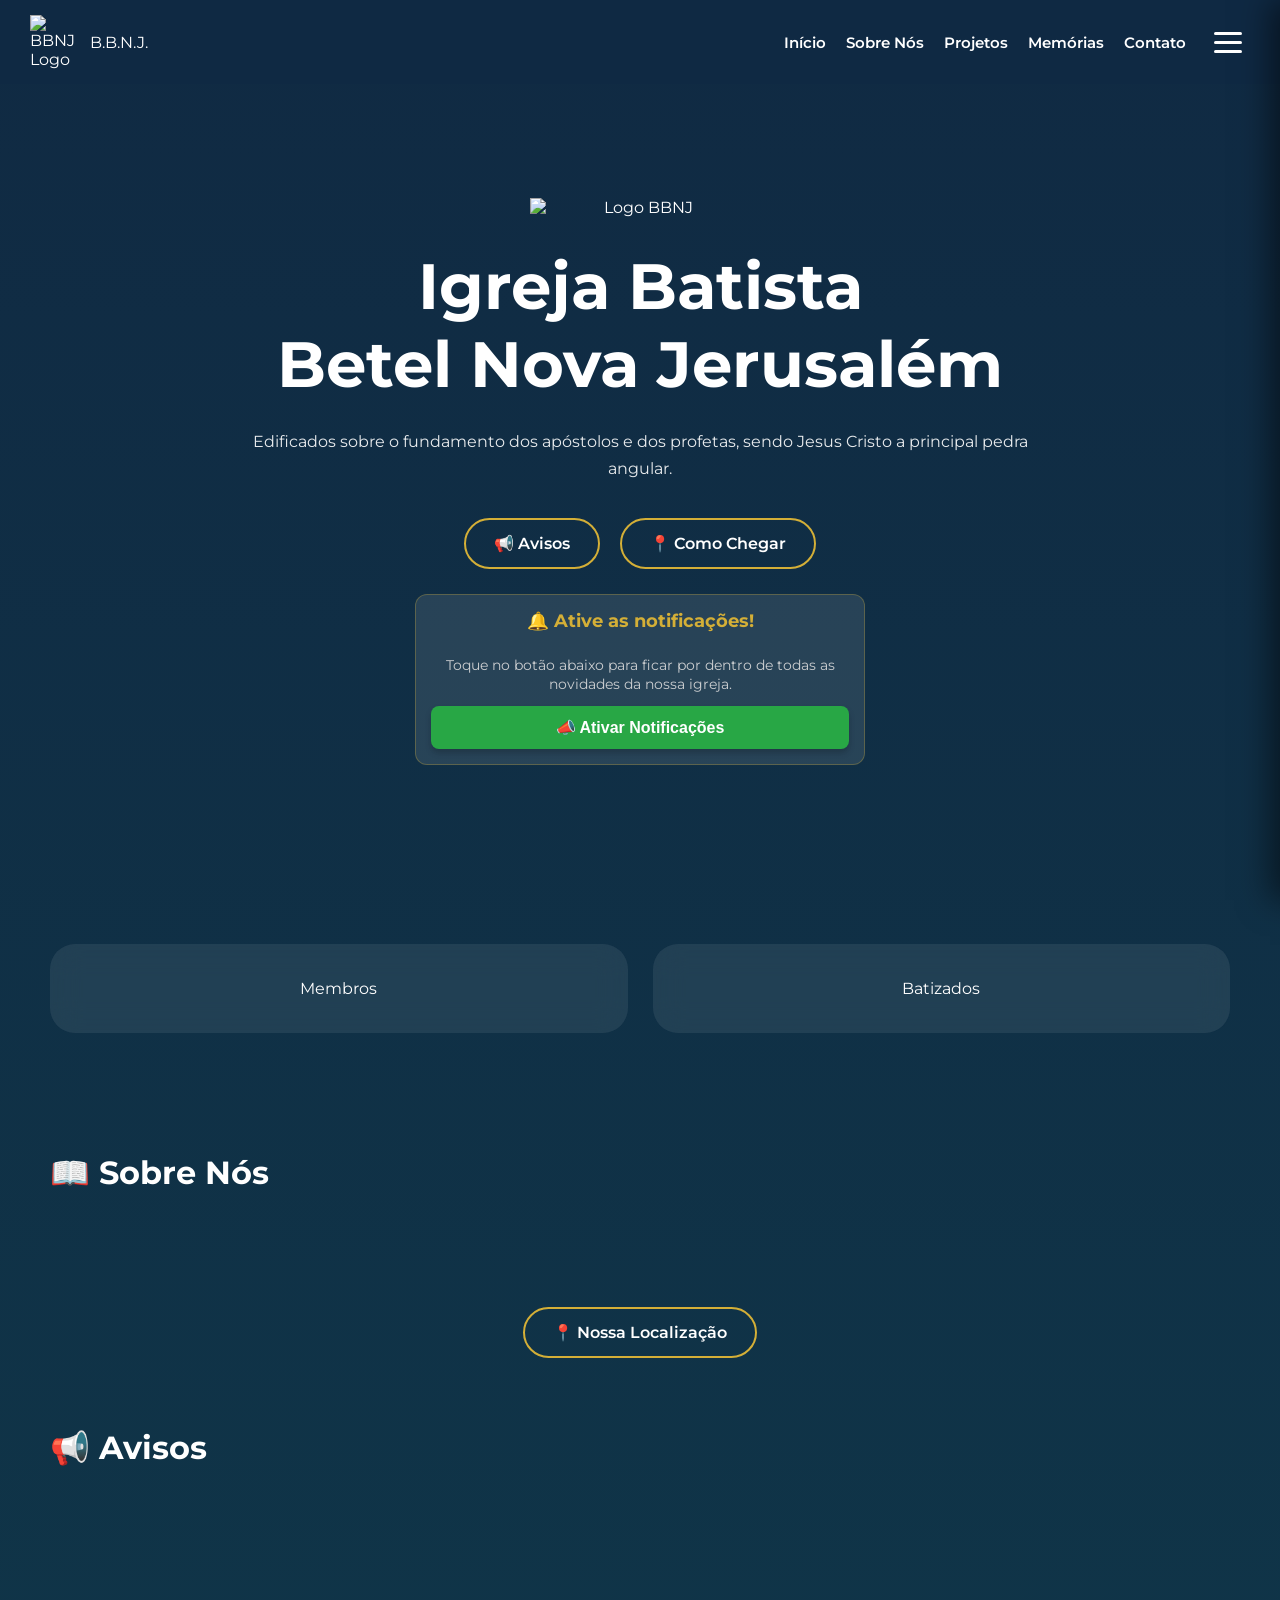
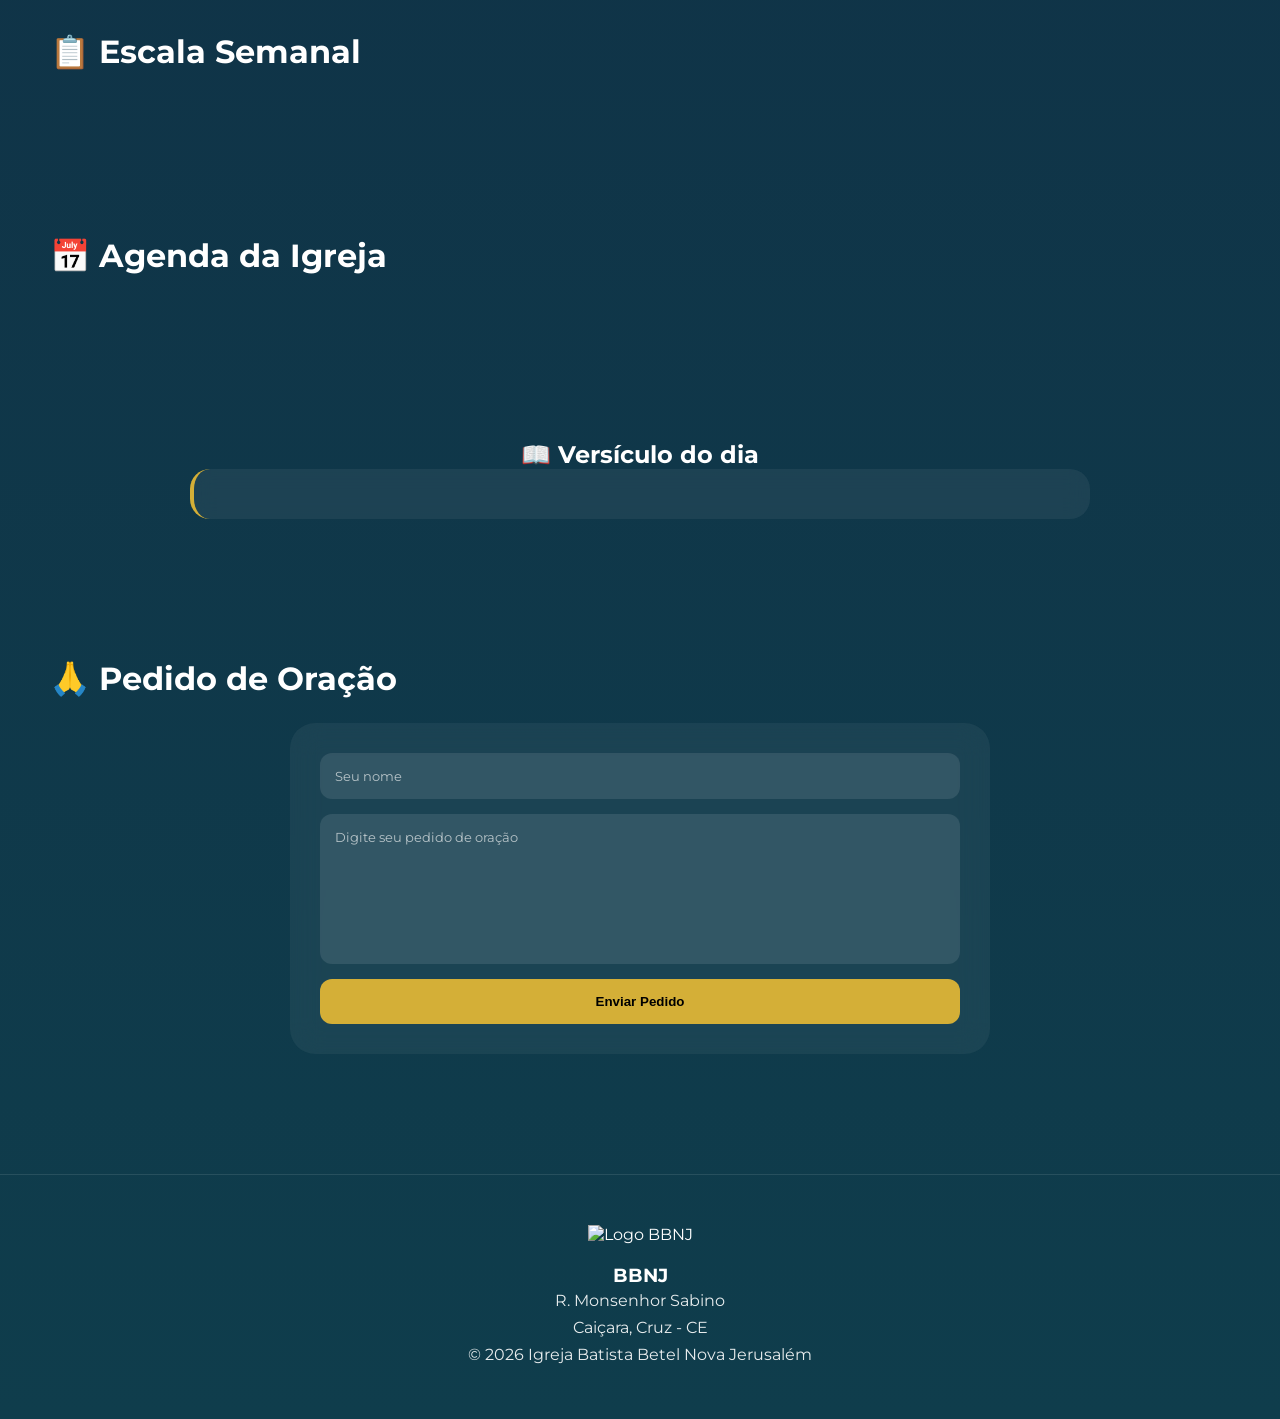
==== index.html @ 4d3bde23 "Update index.html" ====
<!DOCTYPE html>
<html lang="pt-BR">
<head>
    <meta charset="UTF-8">
    <meta name="viewport" content="width=device-width, initial-scale=1.0">

    <title>BBNJ | Igreja Batista Betel Nova Jerusalém</title>

    <link rel="stylesheet" href="style.css">
    <link href="https://fonts.googleapis.com/css2?family=Montserrat:wght@300;400;500;600;700&display=swap" rel="stylesheet">
    <link rel="icon" href="favicon.png">

    <link rel="manifest" href="manifest.json">
    <meta name="theme-color" content="#D4AF37">

    <script type="text/javascript">
        // Inicializa a fila oficial para evitar conflitos de carregamento assíncrono
        window._paq = window._paq || [];
        (function(d, t) {
            var g = d.createElement(t),
            s = d.getElementsByTagName(t)[0];
            g.src = "https://cdn.pushalert.co/unified_ea39b5dc249569fab7af26e56b92b8d2.js";
            s.parentNode.insertBefore(g, s);
        }(document, "script"));
    </script>

    <style>
        /* =======================================================
           ESTRUTURA DO MENU HAMBÚRGUER E SIDEBAR (BARRA LATERAL)
           ======================================================= */
        
        /* Ajuste na Navbar antiga para virar um flexbox limpo */
        header.navbar {
            display: flex;
            align-items: center;
            justify-content: space-between;
            padding: 15px 30px;
            box-sizing: border-box;
        }

        /* Estilo dos 3 links que ficarão fixos do lado de fora */
        .nav-links-fixos {
            display: flex;
            align-items: center;
            gap: 20px;
        }

        .nav-links-fixos a {
            color: #ffffff;
            text-decoration: none;
            font-weight: 600;
            font-size: 0.95rem;
            transition: color 0.2s;
        }

        .nav-links-fixos a:hover {
            color: var(--primary-color, #b59410);
        }

        /* O Botão de 3 Tracinhos (Hambúrguer) */
        .menu-hamburguer {
            background: transparent;
            border: none;
            cursor: pointer;
            display: flex;
            flex-direction: column;
            gap: 6px;
            padding: 8px;
            z-index: 1001;
        }

        .menu-hamburguer span {
            display: block;
            width: 28px;
            height: 3px;
            background-color: #ffffff;
            border-radius: 2px;
            transition: all 0.3s ease;
        }

        /* Animação do botão virando "X" quando aberto */
        .menu-hamburguer.aberto span:nth-child(1) {
            transform: translateY(9px) rotate(45deg);
        }
        .menu-hamburguer.aberto span:nth-child(2) {
            opacity: 0;
        }
        .menu-hamburguer.aberto span:nth-child(3) {
            transform: translateY(-9px) rotate(-45deg);
        }

        /* A Barra Lateral Oculta (Sidebar) */
        .sidebar-menu {
            position: fixed;
            top: 0;
            right: -300px; /* Começa escondida para fora da tela */
            width: 300px;
            height: 100vh;
            background: rgba(15, 23, 42, 0.95);
            backdrop-filter: blur(15px);
            -webkit-backdrop-filter: blur(15px);
            box-shadow: -10px 0 30px rgba(0, 0, 0, 0.5);
            z-index: 1000;
            display: flex;
            flex-direction: column;
            padding: 80px 30px 40px 30px; /* Ajustado o padding superior e inferior */
            box-sizing: border-box;
            transition: right 0.4s cubic-bezier(0.16, 1, 0.3, 1);
            
            /* Permite scroll vertical se os links passarem do tamanho da tela */
            overflow-y: auto; 
            -webkit-overflow-scrolling: touch; /* Deixa o scroll super suave no iPhone/Safari */
        }

        /* Quando ativo, ela desliza para dentro da tela */
        .sidebar-menu.ativo {
            right: 0;
        }

        /* Links de navegação dentro da Barra Lateral */
        .sidebar-links {
            display: flex;
            flex-direction: column;
            gap: 25px;
        }

        .sidebar-links a {
            color: #ffffff;
            text-decoration: none;
            font-size: 1.2rem;
            font-weight: 600;
            padding-bottom: 8px;
            border-bottom: 1px solid rgba(255, 255, 255, 0.05);
            transition: all 0.2s ease;
            text-align: left;
        }

        .sidebar-links a:hover {
            color: var(--primary-color, #d4af37);
            padding-left: 8px;
        }

        /* Fundo escurecido atrás do menu ao abrir */
        .sidebar-overlay {
            position: fixed;
            top: 0;
            left: 0;
            width: 100vw;
            height: 100vh;
            background: rgba(0, 0, 0, 0.5);
            z-index: 999;
            opacity: 0;
            pointer-events: none;
            transition: opacity 0.3s ease;
        }

        .sidebar-overlay.ativo {
            opacity: 1;
            pointer-events: auto;
        }

        /* =======================================================
           BARRA DE NAVEGAÇÃO INFERIOR (ESTILO APP MOBILE)
           ======================================================= */
        .bottom-nav {
            display: none;
        }

        /* Responsivo: Configurações para Celular */
        @media (max-width: 600px) {
            .nav-links-fixos {
                display: none !important;
            }

            /* Ativa e estiliza a barra mobile na base */
            .bottom-nav {
                display: flex;
                position: fixed;
                bottom: 0;
                left: 0;
                right: 0;
                height: 65px;
                background: rgba(15, 23, 42, 0.95);
                backdrop-filter: blur(20px);
                -webkit-backdrop-filter: blur(20px);
                border-top: 1px solid rgba(255, 255, 255, 0.1);
                box-shadow: 0 -4px 20px rgba(0, 0, 0, 0.4);
                z-index: 998;
                justify-content: space-around;
                align-items: center;
                padding: 0 10px;
                box-sizing: border-box;
            }

            .bottom-nav-item {
                display: flex;
                flex-direction: column;
                align-items: center;
                justify-content: center;
                color: #ffffff;
                text-decoration: none;
                font-size: 0.72rem;
                font-weight: 600;
                opacity: 0.7;
                transition: all 0.2s ease;
                background: none;
                border: none;
                cursor: pointer;
                padding: 5px;
                flex: 1;
            }

            .bottom-nav-item svg {
                width: 22px;
                height: 22px;
                margin-bottom: 3px;
                transition: transform 0.2s;
            }

            .bottom-nav-item:hover, .bottom-nav-item:active {
                opacity: 1;
                color: var(--primary-color, #d4af37);
            }

            /* Garante que o final do site não fique escondido sob a barra fixa */
            body {
                padding-bottom: 75px !important;
            }
        }
    </style>
</head>
<body>

<!-- BARRA DE NAVEGAÇÃO INFERIOR (MOBILE APENAS) -->
<div class="bottom-nav">
    <a href="#inicio" class="bottom-nav-item">
        <svg fill="none" stroke="currentColor" stroke-width="2" viewBox="0 0 24 24"><path stroke-linecap="round" stroke-linejoin="round" d="M3 12l2-2m0 0l7-7 7 7M5 10v10a1 1 0 001 1h3m10-11l2 2m-2-2v10a1 1 0 01-1 1h3m-6 0a1 1 0 001-1v-4a1 1 0 011-1h2a1 1 0 011 1v4a1 1 0 001 1m-6 0h6"/></svg>
        <span>Início</span>
    </a>
    <a href="projetos.html" class="bottom-nav-item">
        <svg fill="none" stroke="currentColor" stroke-width="2" viewBox="0 0 24 24"><path stroke-linecap="round" stroke-linejoin="round" d="M19 11H5m14 0a2 2 0 012 2v6a2 2 0 01-2 2H5a2 2 0 01-2-2v-6a2 2 0 012-2m14 0V9a2 2 0 00-2-2M5 11V9a2 2 0 012-2m0 0V5a2 2 0 012-2h6a2 2 0 012 2v2M7 7h10"/></svg>
        <span>Projetos</span>
    </a>
    <a href="memorias.html" class="bottom-nav-item">
        <svg fill="none" stroke="currentColor" stroke-width="2" viewBox="0 0 24 24"><path stroke-linecap="round" stroke-linejoin="round" d="M3 9a2 2 0 012-2h.93a2 2 0 001.664-.89l.812-1.22A2 2 0 0110.07 4h3.86a2 2 0 011.664.89l.812 1.22A2 2 0 0018.07 7H19a2 2 0 012 2v9a2 2 0 01-2 2H5a2 2 0 01-2-2V9z"/><path stroke-linecap="round" stroke-linejoin="round" d="M15 13a3 3 0 11-6 0 3 3 0 016 0z"/></svg>
        <span>Memórias</span>
    </a>
    <button class="bottom-nav-item" onclick="alternarMenu()">
        <svg fill="none" stroke="currentColor" stroke-width="2" viewBox="0 0 24 24"><path stroke-linecap="round" stroke-linejoin="round" d="M4 6h16M4 12h16M4 18h16"/></svg>
        <span>Mais</span>
    </button>
</div>

<header class="navbar">
    <div class="logo-container">
        <img src="logo-dourada.png" alt="BBNJ Logo">
        <span>B.B.N.J.</span>
    </div>
    
    <!-- Lado Direito: Links Fixos Externos + Menu Hambúrguer -->
    <div style="display: flex; align-items: center; gap: 20px;">
        <nav class="nav-links-fixos">
            <a href="#inicio">Início</a>
            <a href="#sobre">Sobre Nós</a>
            <a href="projetos.html">Projetos</a>
            <a href="memorias.html">Memórias</a>
            <a href="#contato">Contato</a>
        </nav>

        <button class="menu-hamburguer" id="btn-menu" aria-label="Abrir Menu">
            <span></span>
            <span></span>
            <span></span>
        </button>
    </div>
</header>

<!-- GAVETA DO MENU LATERAL -->
<div class="sidebar-overlay" id="menu-overlay"></div>
<div class="sidebar-menu" id="sidebar-gaveta">
    <nav class="sidebar-links">
        <a href="#inicio">Início</a>
        <a href="#sobre">Sobre Nós</a>
        <a href="projetos.html">Projetos</a>
        <a href="memorias.html">Memórias</a>
        <a href="#avisos">Avisos</a>
        <a href="#escala">Escala Semanal</a>
        <a href="#agenda">Agenda da Igreja</a>
        <a href="#oracao">Pedidos de Oração</a>
        <a href="#contato">Contato</a>
    </nav>
</div>

<section class="hero" id="inicio">
    <img class="hero-logo" src="logo-dourada.png" alt="Logo BBNJ">
    <h1>Igreja Batista<br>Betel Nova Jerusalém</h1>
    <p>
        Edificados sobre o fundamento dos apóstolos e dos profetas,
        sendo Jesus Cristo a principal pedra angular.
    </p>
    <div class="hero-buttons">
        <a href="#avisos" class="btn-secondary">📢 Avisos</a>
        <button id="installBtn" class="install-app">📱 Instalar App</button>
        <a href="https://maps.app.goo.gl/kNpgJ5amxod4sUjn8" target="_blank" class="btn-secondary">📍 Como Chegar</a>
    </div>

    <div class="card notificacao-box" style="text-align: center; margin-top: 25px; padding: 15px; background: rgba(255, 255, 255, 0.1); border: 1px solid rgba(212, 175, 55, 0.3); border-radius: 12px; width: 100%; max-width: 450px; margin-left: auto; margin-right: auto; box-sizing: border-box;">
        <h4 style="color: #d4af37; margin-top: 0; margin-bottom: 5px; font-size: 1.1em;">🔔 Ative as notificações!</h4>
        <p style="font-size: 0.85em; color: #ddd; margin-bottom: 12px; line-height: 1.4;">
            Toque no botão abaixo para ficar por dentro de todas as novidades da nossa igreja.
        </p>
        <button id="btnAtivarPush" style="background-color: #28a745; color: white; padding: 12px 20px; font-weight: bold; width: 100%; border: none; border-radius: 8px; cursor: pointer; font-size: 1em; box-shadow: 0 4px 6px rgba(0,0,0,0.2);">
            📣 Ativar Notificações
        </button>
    </div>
</section>

<section class="stats">
    <div class="stat-card">
        <h2 id="membros"></h2>
        <p>Membros</p>
    </div>
    <div class="stat-card">
        <h2 id="batizados"></h2>
        <p>Batizados</p>
    </div>
</section>

<section id="sobre" class="section">
    <h2>📖 Sobre Nós</h2>
    <div id="sobre-container"></div>
</section>

<div class="hero-buttons" style="display: flex; justify-content: center; width: 100%; margin: 20px auto 0; padding: 0 20px; box-sizing: border-box;">
    <a href="https://maps.app.goo.gl/kNpgJ5amxod4sUjn8" target="_blank" class="btn-secondary" style="width: auto; max-width: 280px; text-align: center;">📍 Nossa Localização</a>
</div>

<section id="avisos" class="section">
    <h2>📢 Avisos</h2>
    <div id="avisos-container"></div>
</section>

<section id="escala" class="section">
    <h2>📋 Escala Semanal</h2>
    <div id="escala-container"></div>
</section>

<section id="agenda" class="section">
    <h2>📅 Agenda da Igreja</h2>
    <div id="agenda-container"></div>
</section>

<section class="verse">
    <h2>📖 Versículo do dia</h2>
    <p id="versiculo"></p>
</section>

<section id="oracao" class="section">
    <h2>🙏 Pedido de Oração</h2>
    <form id="oracaoForm">
        <input type="text" id="nome" placeholder="Seu nome" required>
        <textarea id="pedido" placeholder="Digite seu pedido de oração" required></textarea>
        <button type="submit">Enviar Pedido</button>
    </form>
</section>

<footer id="contato">
    <img src="logo-dourada.png" alt="Logo BBNJ">
    <h3>BBNJ</h3>
    <p>
        R. Monsenhor Sabino<br>
        Caiçara, Cruz - CE
    </p>
    <p>
        © 2026 Igreja Batista Betel Nova Jerusalém
    </p>
</footer>

<script src="script.js?v=2.4"></script>

<!-- MECANISMO DE ACIONAMENTO DO MENU LATERAL -->
<script>
    const btnMenu = document.getElementById('btn-menu');
    const sidebar = document.getElementById('sidebar-gaveta');
    const overlay = document.getElementById('menu-overlay');
    const linksSidebar = document.querySelectorAll('.sidebar-links a');

    function alternarMenu() {
        btnMenu.classList.toggle('aberto');
        sidebar.classList.toggle('ativo');
        overlay.classList.toggle('ativo');
    }

    btnMenu.addEventListener('click', alternarMenu);
    overlay.addEventListener('click', alternarMenu);

    // Fecha a barra lateral automaticamente se clicar em alguma âncora da página interna
    linksSidebar.forEach(link => {
        link.addEventListener('click', () => {
            btnMenu.classList.remove('aberto');
            sidebar.classList.remove('ativo');
            overlay.classList.remove('ativo');
        });
    });
</script>

</body>
</html>
---- style.css ----
:root{

--gold:#D4AF37;
--blue1:#102A43;
--blue2:#0F3D4C;
--white:#F8FAFC;

}

*{
margin:0;
padding:0;
box-sizing:border-box;
}

html{
scroll-behavior:smooth;
}

body{

font-family:'Montserrat',sans-serif;

background:
linear-gradient(
180deg,
var(--blue1),
var(--blue2)
);

color:white;

}

/* =========================
   NAVBAR
========================= */

.navbar{

display:flex;
justify-content:space-between;
align-items:center;

padding:20px 40px;

backdrop-filter:blur(20px);

position:sticky;
top:0;

background:
rgba(16,42,67,.85);

z-index:1000;

animation: fadeIn 0.6s ease;
}

.logo-container{

display:flex;
align-items:center;
gap:15px;

}

.logo-container img{
width:45px;
}

nav{
display:flex;
gap:25px;
}

nav a{

text-decoration:none;
color:white;
font-weight:500;

transition: 0.2s ease;

}

nav a:hover{
color: var(--gold);
}

/* =========================
   HERO
========================= */

.hero{

min-height:90vh;

display:flex;
flex-direction:column;
justify-content:center;
align-items:center;

text-align:center;

padding:40px;

animation: fadeUp 0.8s ease;
}

.hero-logo{

width:220px;
margin-bottom:30px;

animation: fadeIn 1s ease;
}

.hero h1{

font-size:4rem;
max-width:900px;

}

.hero p{

margin-top:25px;
max-width:800px;

opacity:.9;

line-height:1.7;

}

.hero-buttons{

display:flex;
gap:20px;

margin-top:35px;

}

.btn-primary,
.btn-secondary{

padding:14px 28px;

border-radius:50px;

text-decoration:none;

font-weight:600;

transition: 0.25s ease;

}

.btn-primary{

background:var(--gold);
color:black;

}

.btn-secondary{

border:2px solid var(--gold);
color:white;

}

.btn-primary:hover,
.btn-secondary:hover{
transform: scale(1.05);
}

/* =========================
   STATS
========================= */

.stats{

display:grid;

grid-template-columns:
repeat(auto-fit,minmax(220px,1fr));

gap:25px;

padding:50px;

}

.stat-card{

background:
rgba(255,255,255,.08);

backdrop-filter:blur(15px);

padding:35px;

border-radius:25px;

text-align:center;

opacity:0;
animation: fadeUp 0.7s ease forwards;

transition: transform 0.25s ease, box-shadow 0.25s ease;

}

.stat-card:hover{
transform: translateY(-5px);
box-shadow: 0 10px 25px rgba(0,0,0,0.25);
}

.stat-card h2{

font-size:3rem;
color:var(--gold);

}

/* =========================
   SECTIONS
========================= */

.section{

padding:70px 50px;

}

.section h2{

margin-bottom:25px;

font-size:2rem;

}

/* =========================
   CARDS (AGENDA / AVISOS)
========================= */

.card{

background:
rgba(255,255,255,.08);

padding:25px;

border-radius:20px;

margin-bottom:15px;

opacity:0;
animation: fadeUp 0.6s ease forwards;

transition: transform 0.25s ease, box-shadow 0.25s ease;

}

.card:hover{
transform: translateY(-5px);
box-shadow: 0 10px 25px rgba(0,0,0,0.25);
}

/* =========================
   SOBRE NÓS (CORRIGIDO PARA QUEBRA DE LINHAS)
========================= */

#sobre-container {

white-space: pre-wrap;

line-height: 1.8;

font-size: 1.1rem;

}

/* =========================
   VERSO
========================= */

.verse{

padding:70px 50px;

text-align:center;

}

.verse p{

margin-top:20px;

font-size:1.2rem;

max-width:900px;

margin-inline:auto;

}

/* =========================
   FORM
========================= */

form{

max-width:700px;

margin:auto;

display:flex;
flex-direction:column;
gap:15px;

}

input,
textarea{

padding:15px;

border:none;

border-radius:12px;

font-family:inherit;

}

textarea{

height:150px;

resize:none;

}

button{

padding:15px;

border:none;

border-radius:12px;

background:var(--gold);

font-weight:700;

cursor:pointer;

transition: 0.25s ease;

}

button:hover{
transform: scale(1.05);
filter: brightness(1.1);
}

/* =========================
   FOOTER
========================= */

footer{

text-align:center;

padding:50px;

margin-top:50px;

border-top:
1px solid rgba(255,255,255,.1);

animation: fadeIn 0.8s ease;
}

footer img{

width:90px;

margin-bottom:20px;

}

/* =========================
   ANIMAÇÕES
========================= */

@keyframes fadeUp {
  from {
    opacity: 0;
    transform: translateY(20px);
  }
  to {
    opacity: 1;
    transform: translateY(0);
  }
}

@keyframes fadeIn {
  from {
    opacity: 0;
  }
  to {
    opacity: 1;
  }
}

/* =========================
   BOTÃO INSTALAR APP
========================= */

.install-app{

background:var(--gold);
color:black;

border:none;

padding:14px 28px;

border-radius:50px;

font-weight:700;

font-family:inherit;

cursor:pointer;

transition:.25s ease;

display:none;

}

.install-app:hover{

transform:translateY(-3px);

box-shadow:
0 10px 25px rgba(212,175,55,.35);

}

/* =========================
   VERSÍCULO DA SEMANA (CORRIGIDO PARA QUEBRA DE LINHAS)
========================= */

#versiculo{

max-width:900px;

margin:auto;

line-height:1.8;

font-size:1.15rem;

background:
rgba(255,255,255,.06);

padding:25px;

border-radius:20px;

backdrop-filter:blur(10px);

border-left:
4px solid var(--gold);

transition:.6s ease;

white-space: pre-wrap;

}

/* =========================
   FORM ORAÇÃO
========================= */

#oracaoForm{

background:
rgba(255,255,255,.05);

padding:30px;

border-radius:25px;

backdrop-filter:blur(15px);

}

#oracaoForm input,
#oracaoForm textarea{

background:
rgba(255,255,255,.1);

color:white;

outline:none;

transition:.25s ease;

}

#oracaoForm input::placeholder,
#oracaoForm textarea::placeholder{

color:
rgba(255,255,255,.65);

}

#oracaoForm input:focus,
#oracaoForm textarea:focus{

box-shadow:
0 0 0 2px var(--gold);

background:
rgba(255,255,255,.14);

}

/* =========================
   SCROLLBAR
========================= */

::-webkit-scrollbar{
width:10px;
}

::-webkit-scrollbar-track{

background:
rgba(255,255,255,.05);

}

::-webkit-scrollbar-thumb{

background:var(--gold);

border-radius:50px;

}

/* =========================
   ANIMAÇÃO SUAVE NAS SEÇÕES
========================= */

.section,
.verse,
.stats{

animation:
fadeIn .8s ease;

}

/* =========================
   LOGO INTERATIVA
========================= */

.hero-logo{

transition:.3s ease;

}

.hero-logo:hover{

transform:scale(1.05);

}

/* =========================
   FOOTER
========================= */

footer p{

opacity:.9;

line-height:1.7;

}

/* =========================
   RESPONSIVO
========================= */

@media(max-width:768px){

.hero h1{
font-size:2.2rem;
}

.hero-logo{
width:160px;
}

.navbar{

flex-direction:column;
gap:15px;

}

nav{
flex-wrap:wrap;
justify-content:center;
}

.hero-buttons{

flex-direction:column;

}

}

/* =========================
   ESCALA SEMANAL
========================= */

.escala-grid{

display:grid;

grid-template-columns:
repeat(auto-fit,minmax(280px,1fr));

gap:20px;

margin-top:25px;

}

.escala-dia{

background:
rgba(255,255,255,.08);

padding:25px;

border-radius:20px;

backdrop-filter:blur(15px);

transition:.25s ease;

border-left:
4px solid var(--gold);

}

.escala-dia:hover{

transform:translateY(-5px);

box-shadow:
0 10px 25px rgba(0,0,0,.25);

}

.escala-dia h3{

color:var(--gold);

margin-bottom:15px;

font-size:1.3rem;

}

.escala-item{

padding:10px 0;

border-bottom:
1px solid rgba(255,255,255,.08);

}

.escala-item:last-child{

border-bottom:none;

}

.escala-funcao{

font-weight:700;

display:block;

margin-bottom:3px;

}

.escala-responsavel{

opacity:.9;

font-size:.95rem;

}
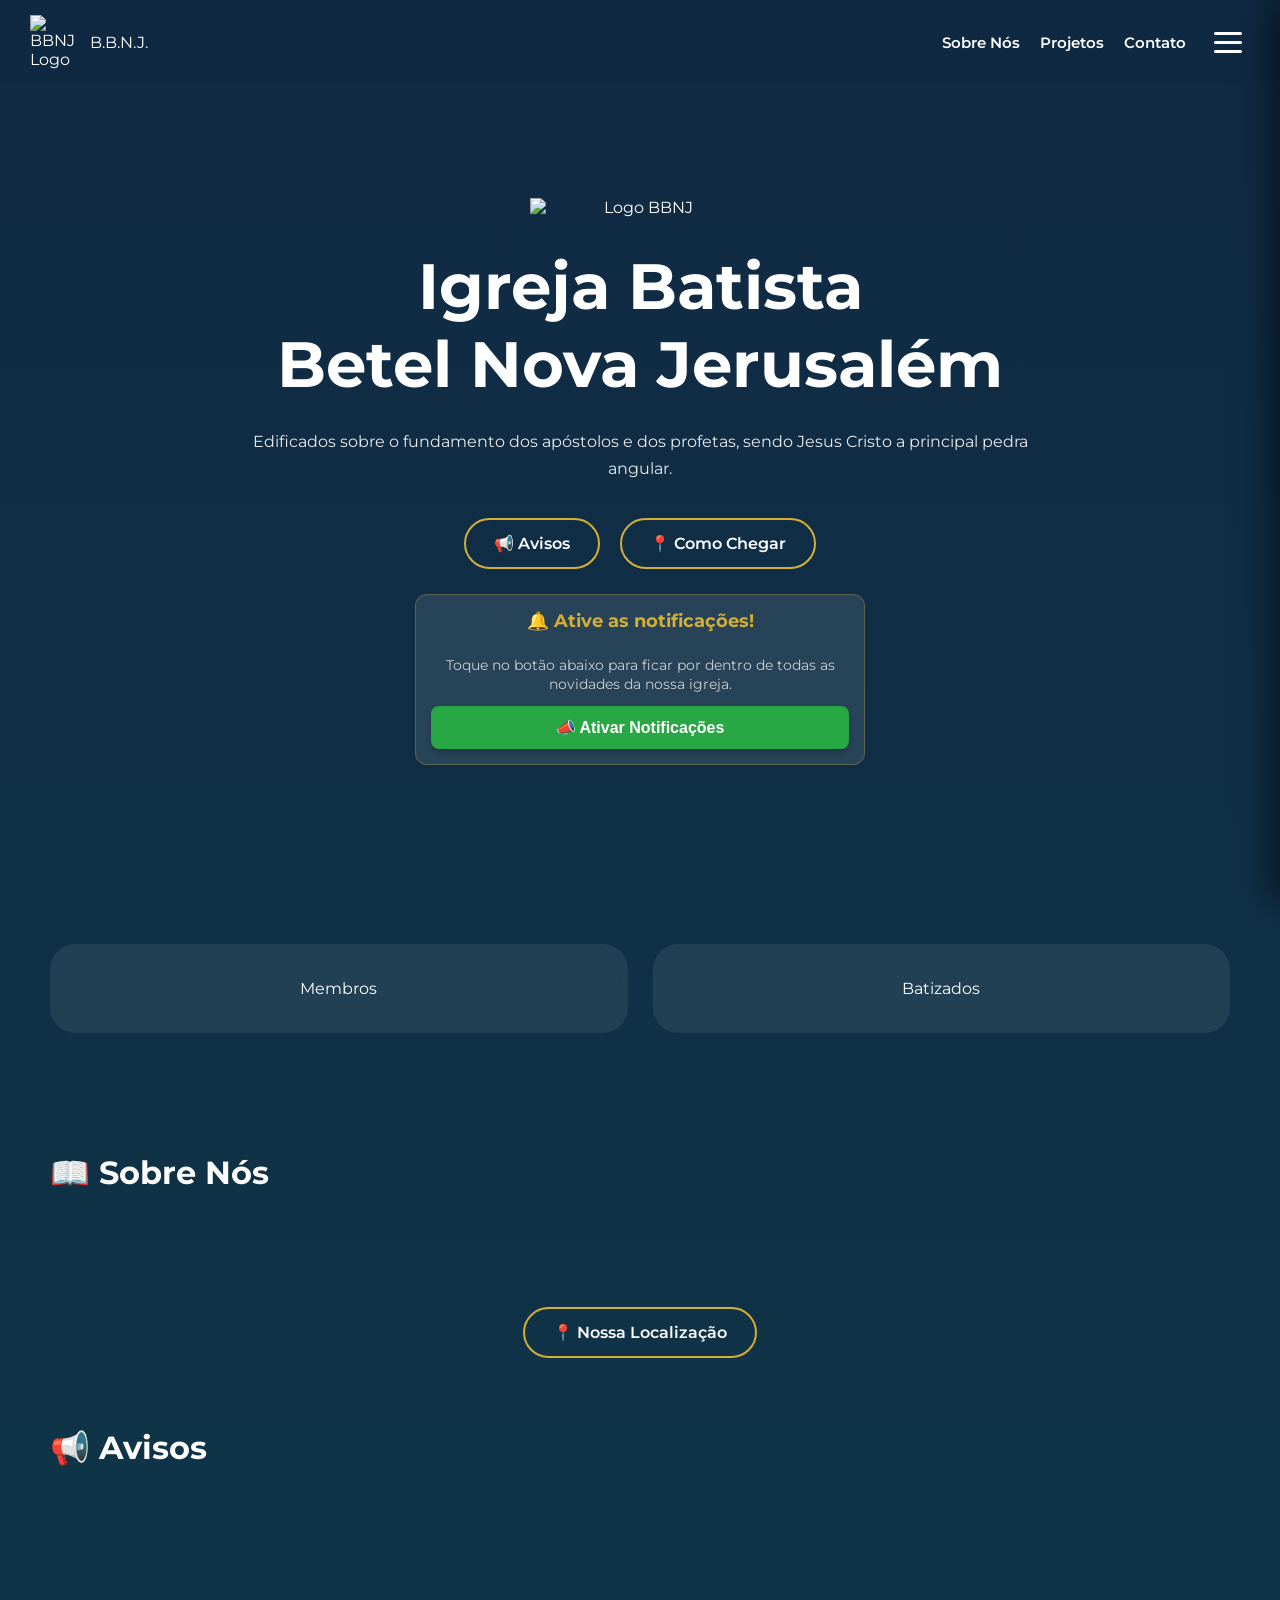
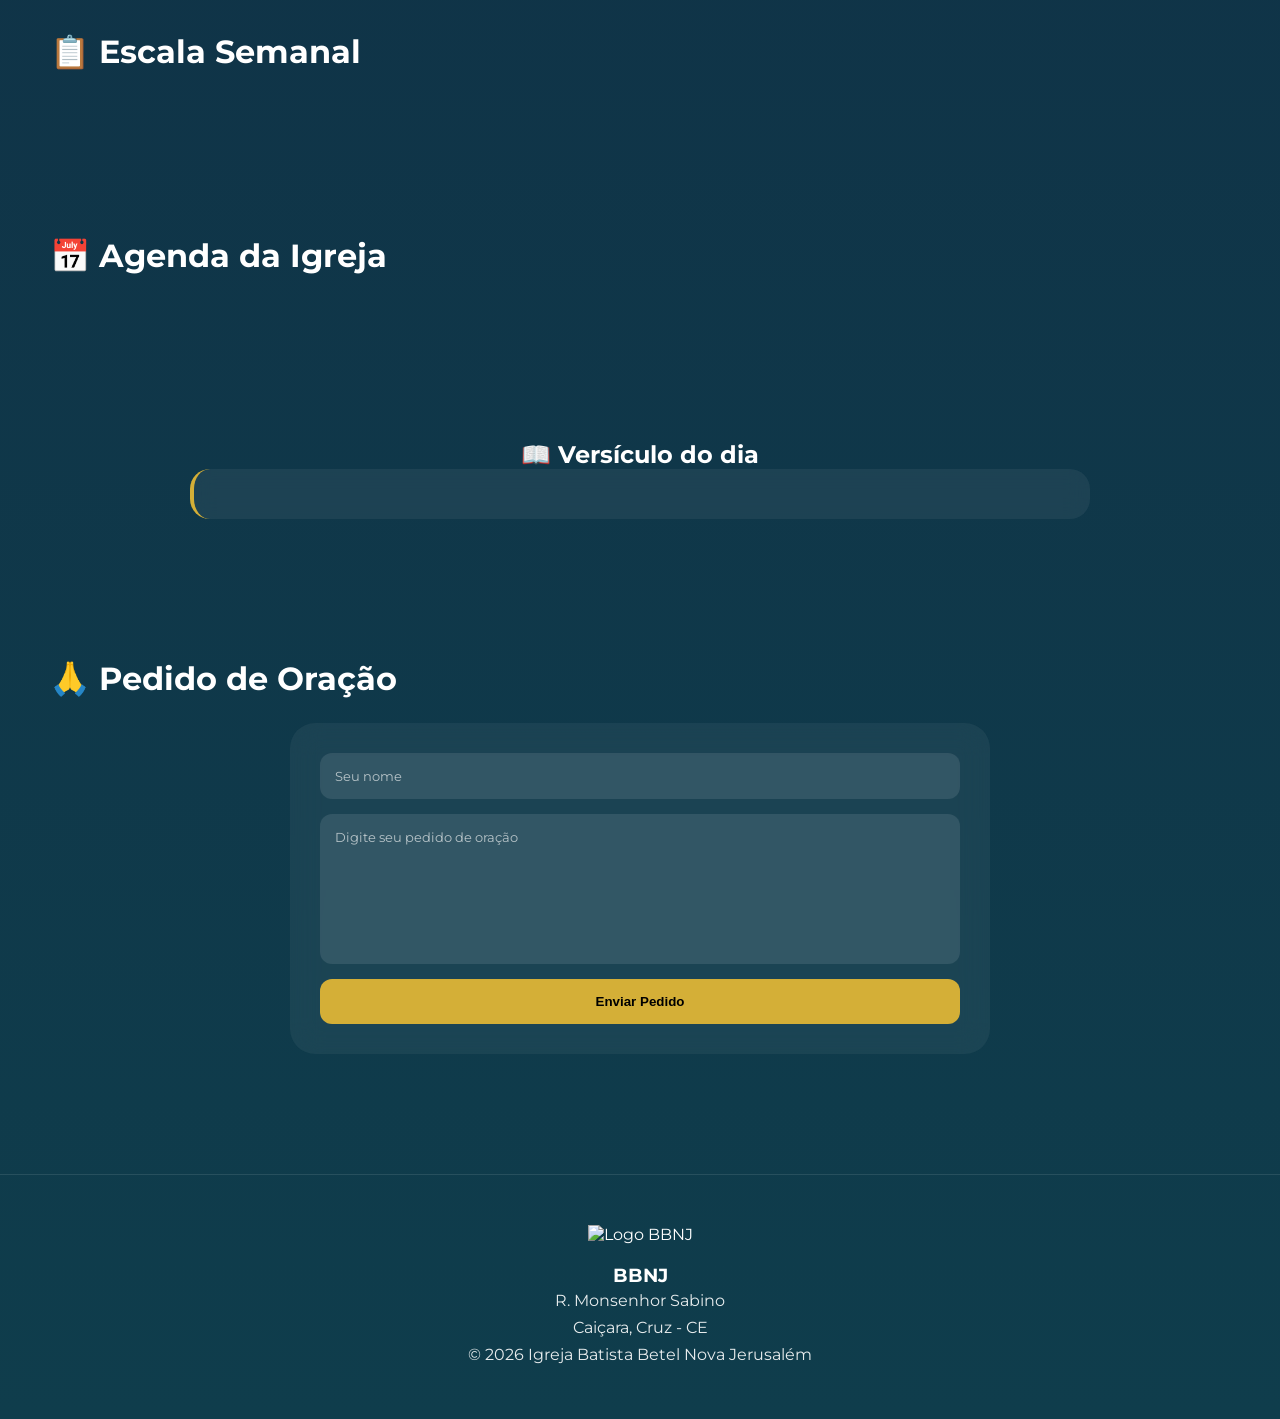
==== commit ff278823: "Update index.html" ====
--- a/index.html
+++ b/index.html
@@ -172,6 +172,11 @@
                 display: none !important;
             }
 
+            /* REMOVE O BOTÃO HAMBÚRGUER DO TOPO NO CELULAR */
+            .menu-hamburguer {
+                display: none !important;
+            }
+
             /* Ativa e estiliza a barra mobile na base */
             .bottom-nav {
                 display: flex;
@@ -257,13 +262,11 @@
         <span>B.B.N.J.</span>
     </div>
     
-    <!-- Lado Direito: Links Fixos Externos + Menu Hambúrguer -->
+    <!-- Lado Direito: Links Fixos Externos + Menu Hambúrguer (Some no mobile) -->
     <div style="display: flex; align-items: center; gap: 20px;">
         <nav class="nav-links-fixos">
-            <a href="#inicio">Início</a>
             <a href="#sobre">Sobre Nós</a>
             <a href="projetos.html">Projetos</a>
-            <a href="memorias.html">Memórias</a>
             <a href="#contato">Contato</a>
         </nav>
 
@@ -391,13 +394,14 @@
         overlay.classList.toggle('ativo');
     }
 
-    btnMenu.addEventListener('click', alternarMenu);
-    overlay.addEventListener('click', alternarMenu);
+    // Mantemos os eventos funcionando normalmente tanto para cliques no PC quanto para chamadas do botão inferior
+    if(btnMenu) btnMenu.addEventListener('click', alternarMenu);
+    if(overlay) overlay.addEventListener('click', alternarMenu);
 
     // Fecha a barra lateral automaticamente se clicar em alguma âncora da página interna
     linksSidebar.forEach(link => {
         link.addEventListener('click', () => {
-            btnMenu.classList.remove('aberto');
+            if(btnMenu) btnMenu.classList.remove('aberto');
             sidebar.classList.remove('ativo');
             overlay.classList.remove('ativo');
         });
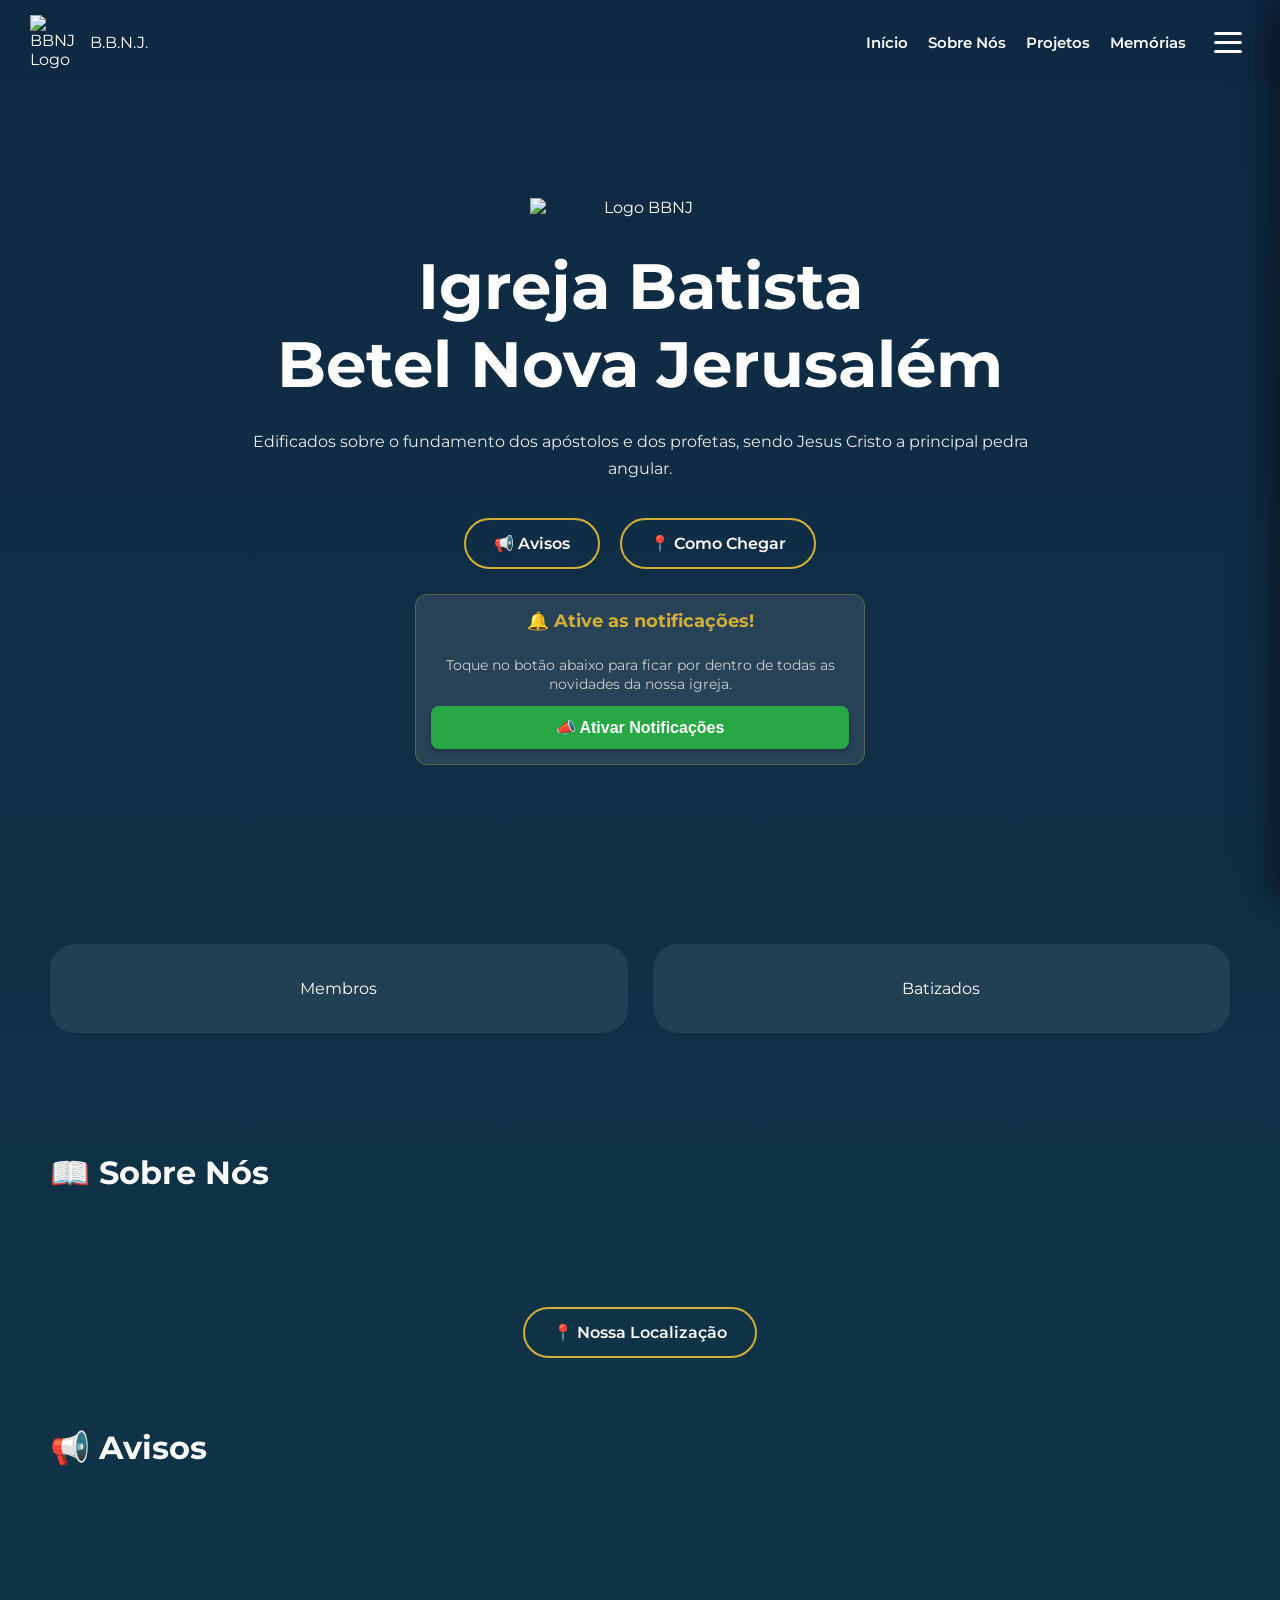
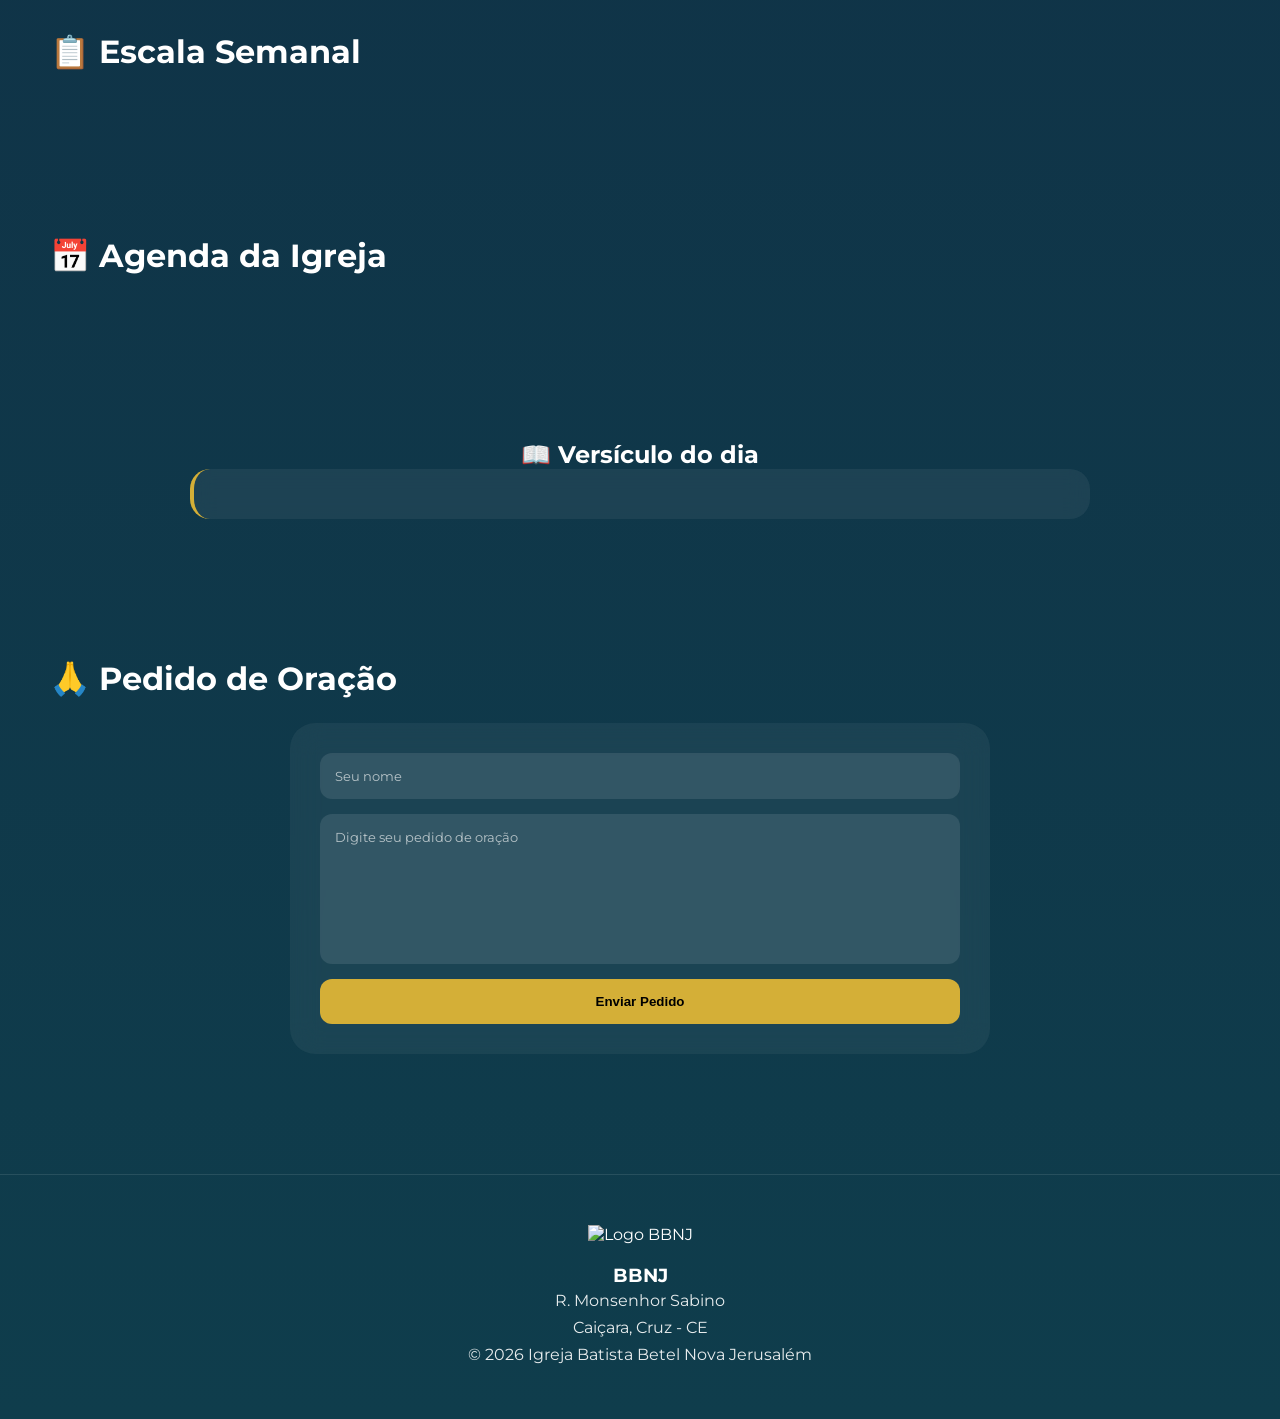
==== commit f98f5c08: "Update index.html" ====
--- a/index.html
+++ b/index.html
@@ -265,9 +265,10 @@
     <!-- Lado Direito: Links Fixos Externos + Menu Hambúrguer (Some no mobile) -->
     <div style="display: flex; align-items: center; gap: 20px;">
         <nav class="nav-links-fixos">
+            <a href="#inicio">Início</a>
             <a href="#sobre">Sobre Nós</a>
             <a href="projetos.html">Projetos</a>
-            <a href="#contato">Contato</a>
+            <a href="memorias.html">Memórias</a>
         </nav>
 
         <button class="menu-hamburguer" id="btn-menu" aria-label="Abrir Menu">
@@ -282,10 +283,6 @@
 <div class="sidebar-overlay" id="menu-overlay"></div>
 <div class="sidebar-menu" id="sidebar-gaveta">
     <nav class="sidebar-links">
-        <a href="#inicio">Início</a>
-        <a href="#sobre">Sobre Nós</a>
-        <a href="projetos.html">Projetos</a>
-        <a href="memorias.html">Memórias</a>
         <a href="#avisos">Avisos</a>
         <a href="#escala">Escala Semanal</a>
         <a href="#agenda">Agenda da Igreja</a>
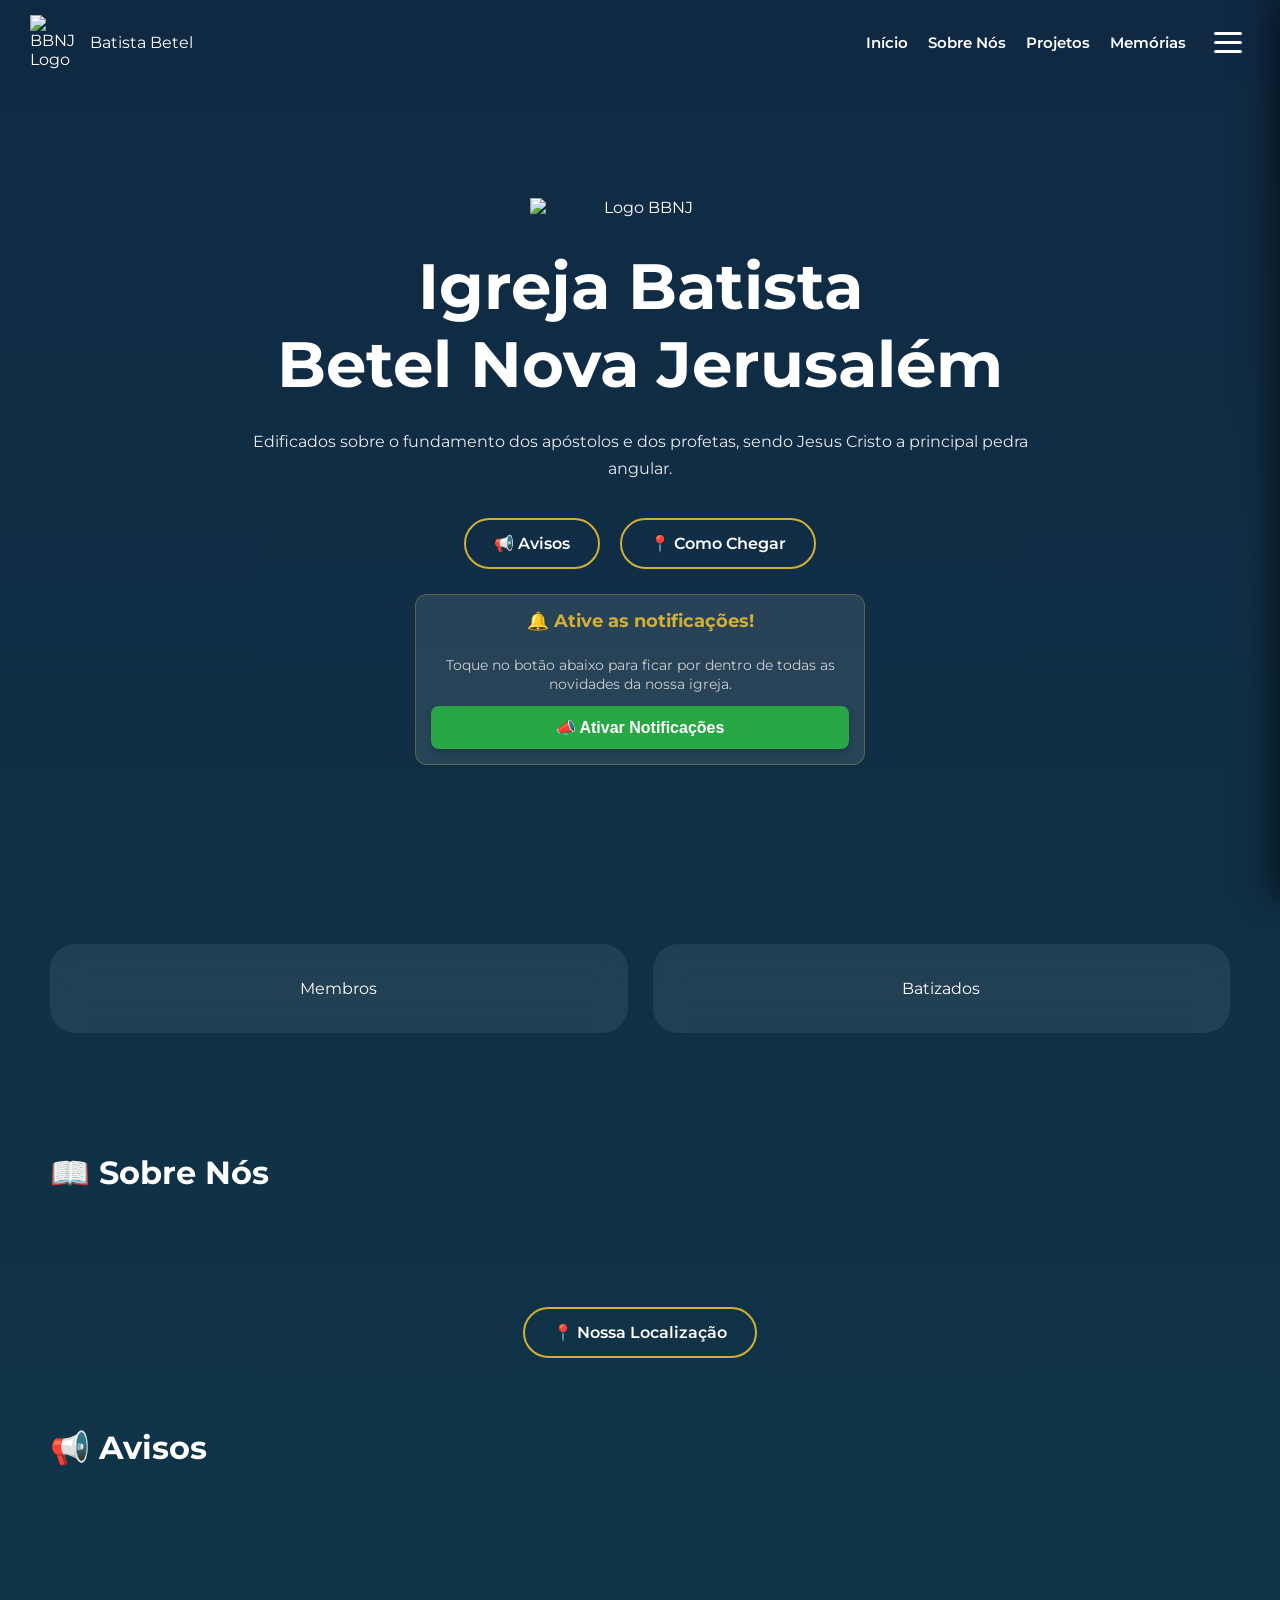
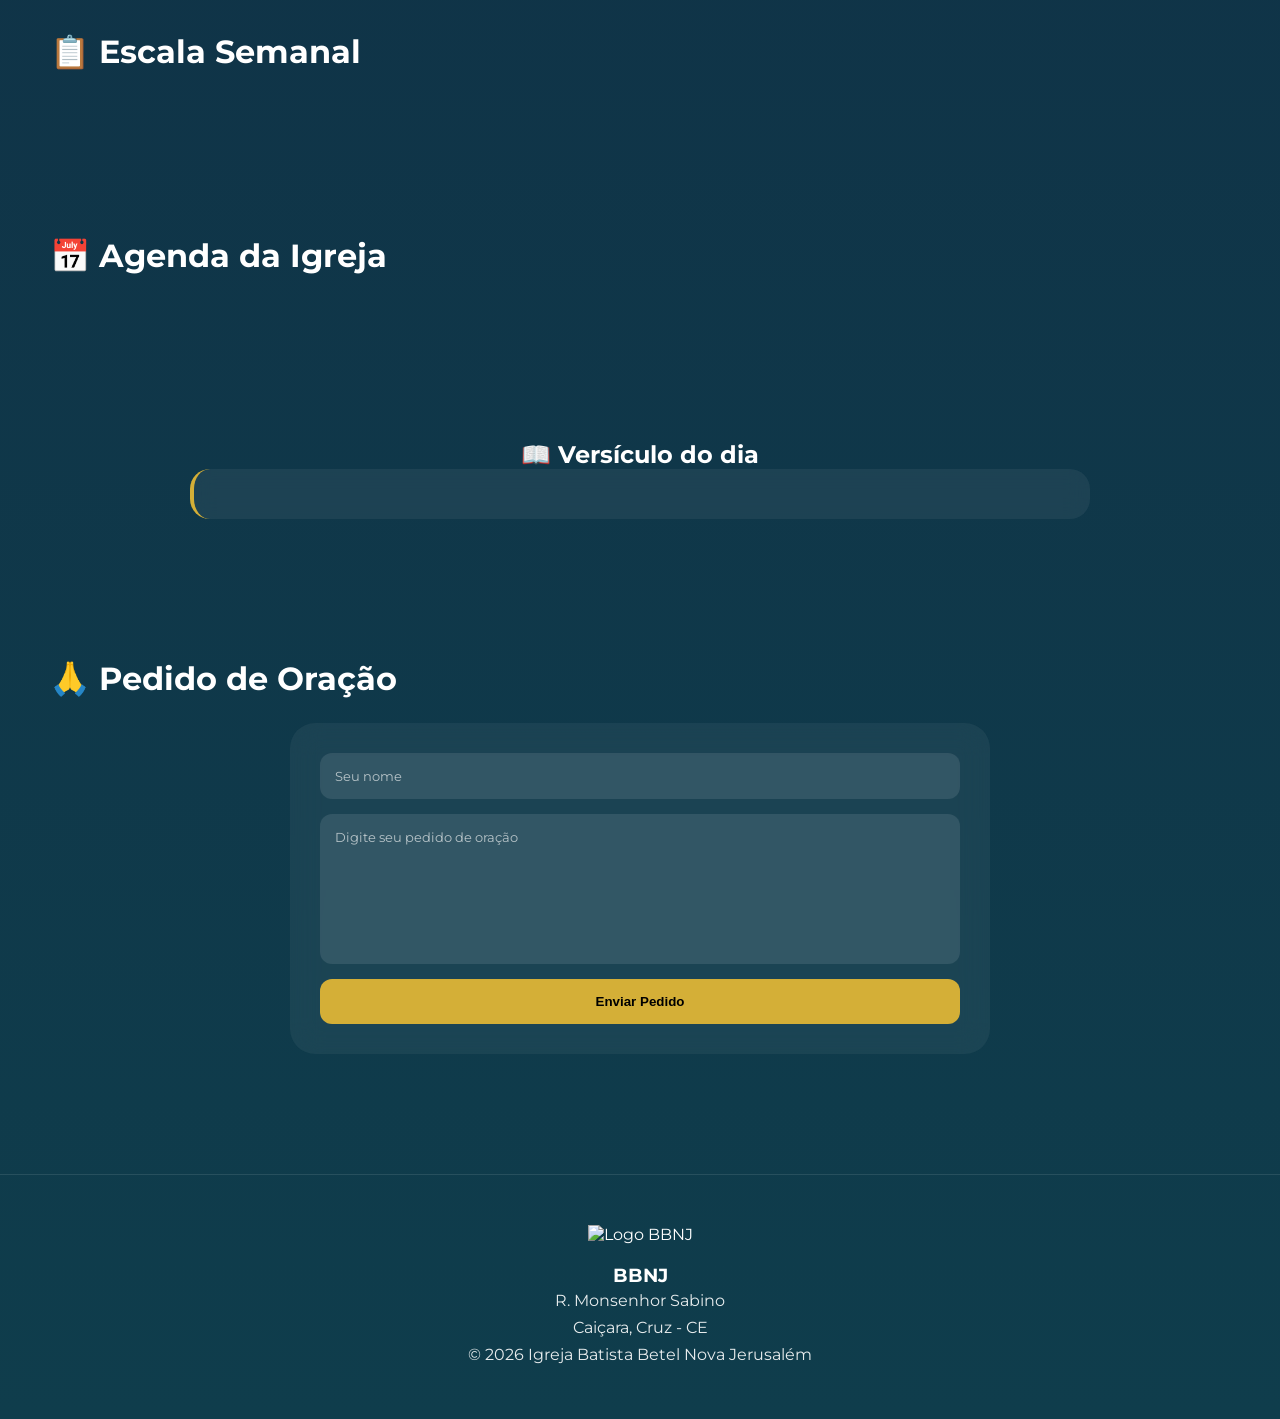
==== commit b7a2fdc2: "Update index.html" ====
--- a/index.html
+++ b/index.html
@@ -259,7 +259,7 @@
 <header class="navbar">
     <div class="logo-container">
         <img src="logo-dourada.png" alt="BBNJ Logo">
-        <span>B.B.N.J.</span>
+        <span>Batista Betel</span>
     </div>
     
     <!-- Lado Direito: Links Fixos Externos + Menu Hambúrguer (Some no mobile) -->
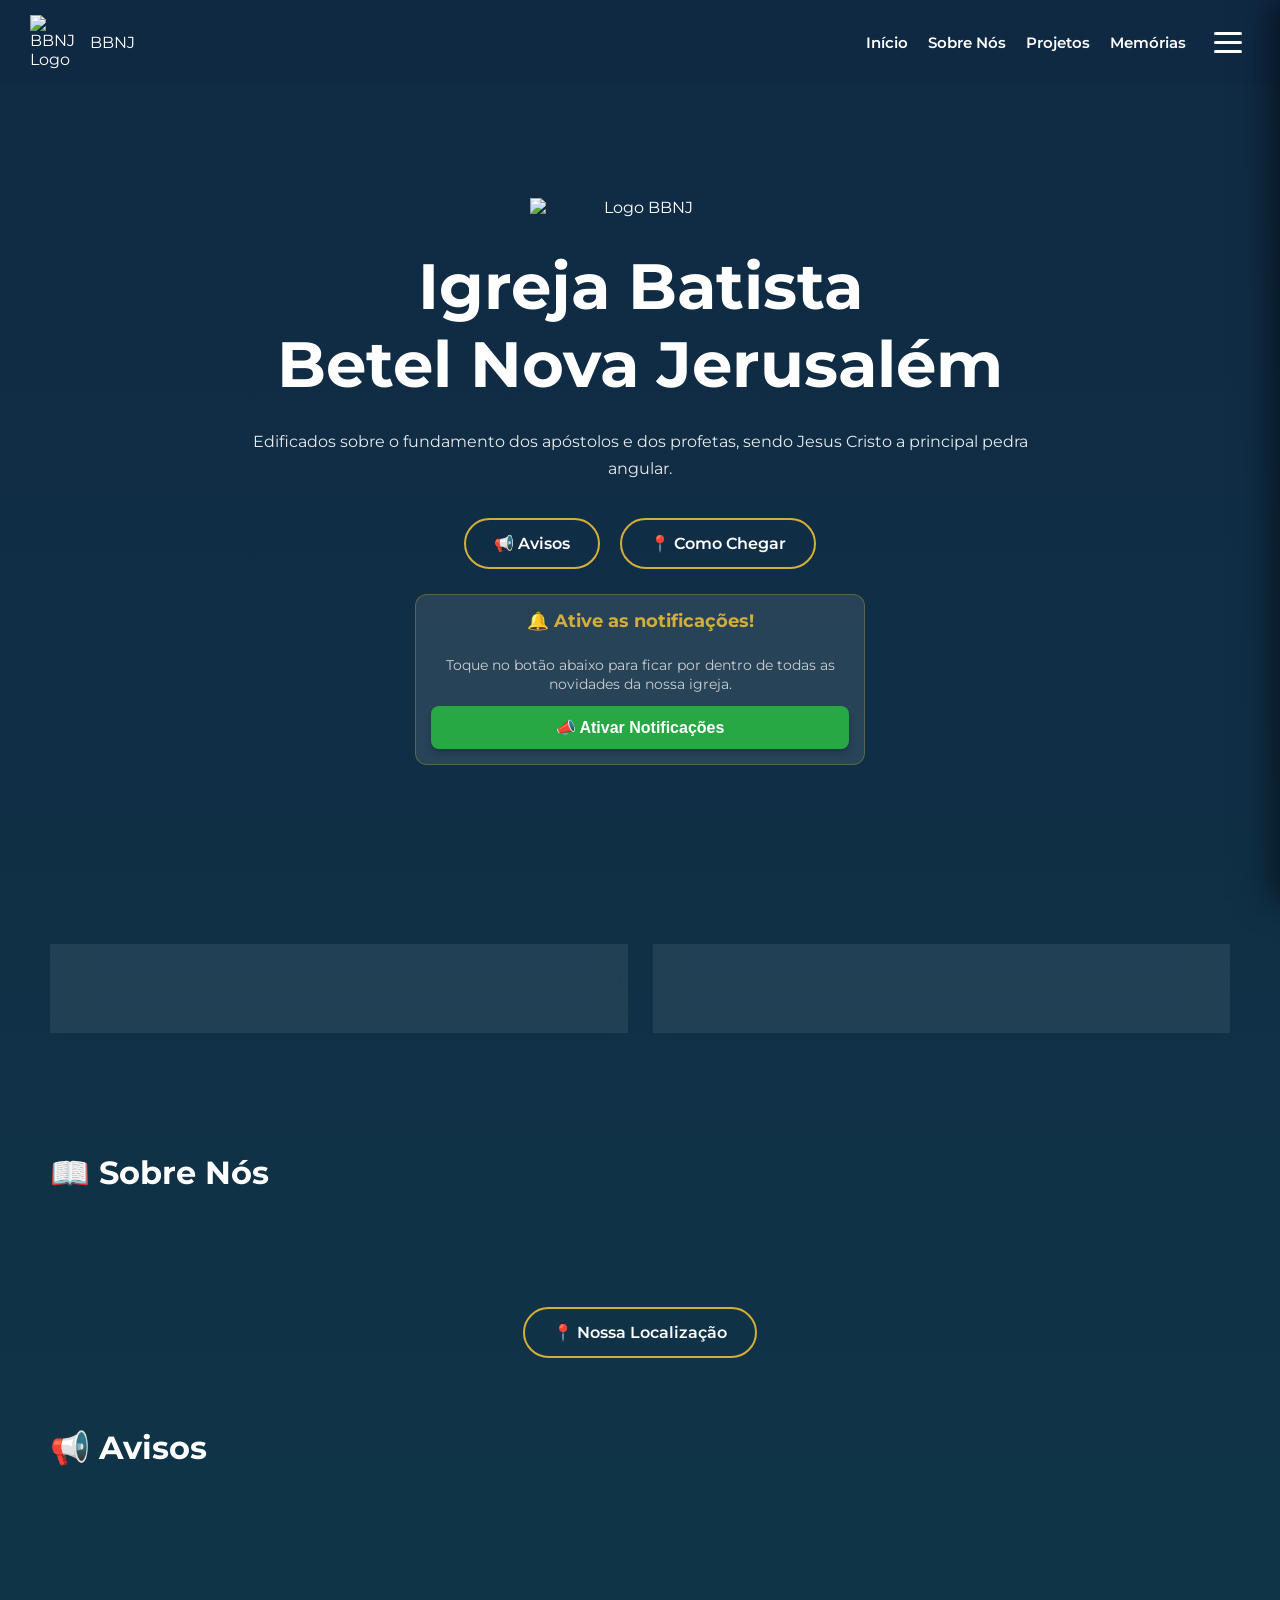
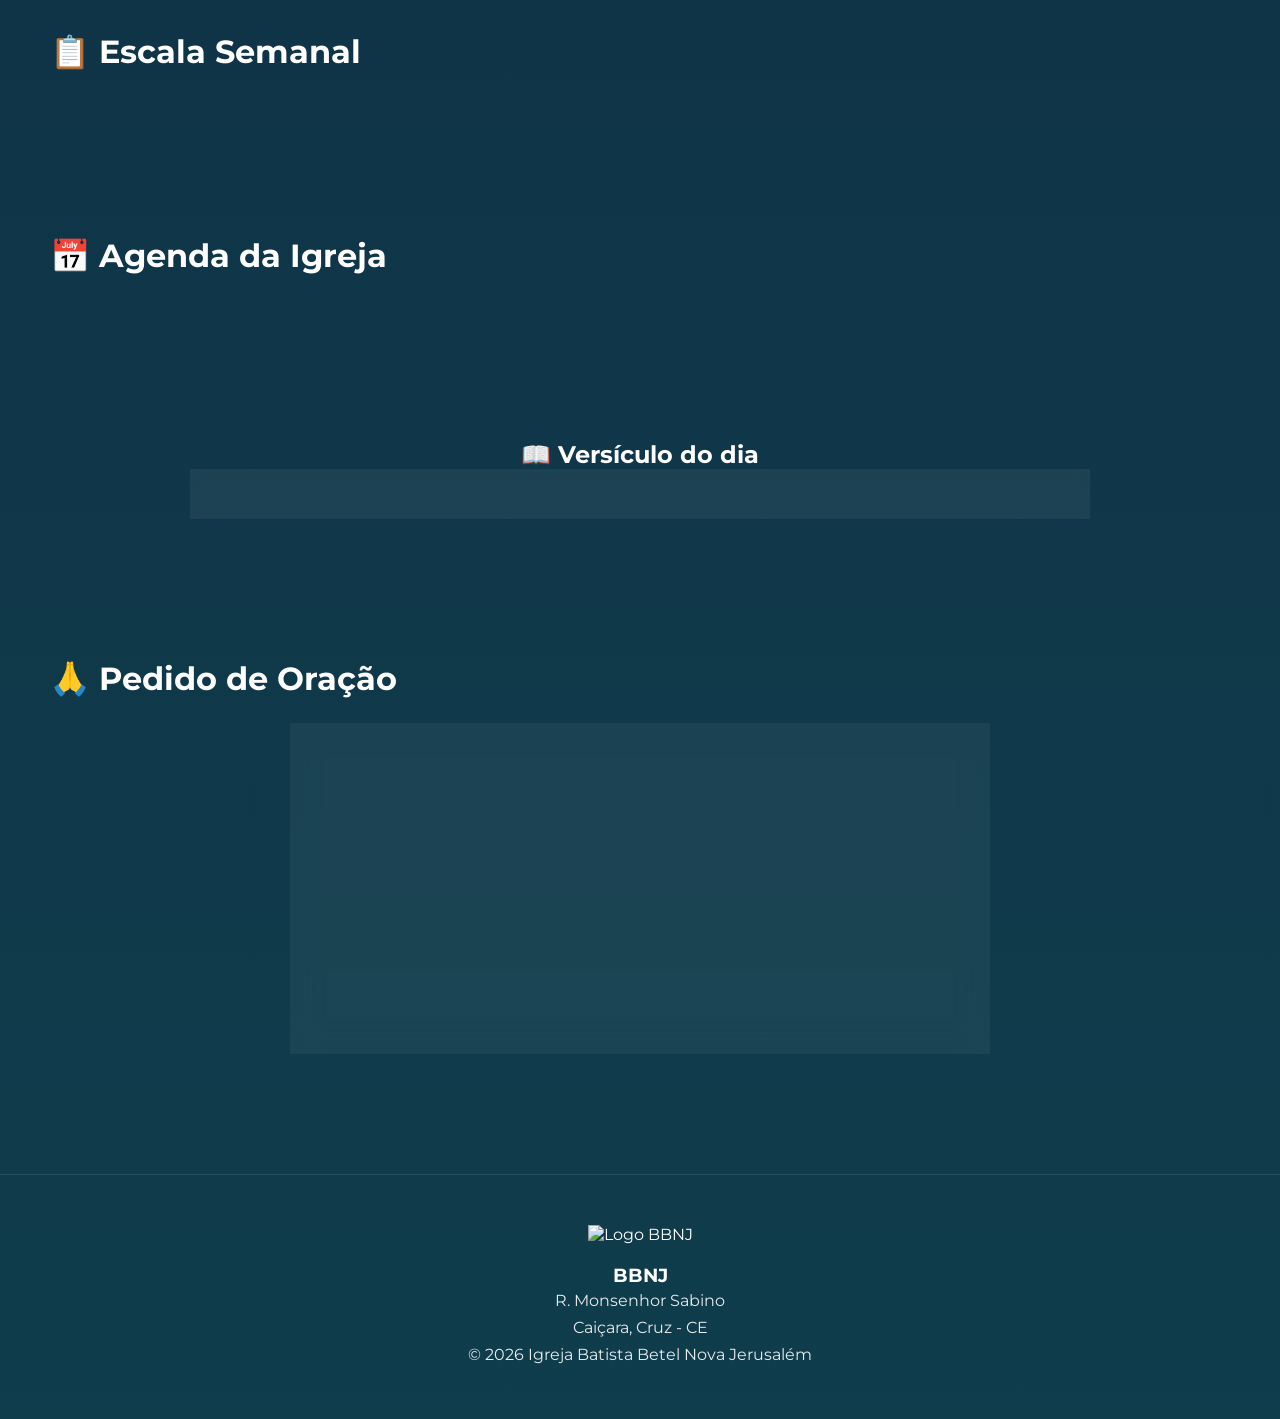
==== commit 147a9b48: "Update index.html" ====
--- a/index.html
+++ b/index.html
@@ -259,7 +259,7 @@
 <header class="navbar">
     <div class="logo-container">
         <img src="logo-dourada.png" alt="BBNJ Logo">
-        <span>Batista Betel</span>
+        <span>BBNJ</span>
     </div>
     
     <!-- Lado Direito: Links Fixos Externos + Menu Hambúrguer (Some no mobile) -->
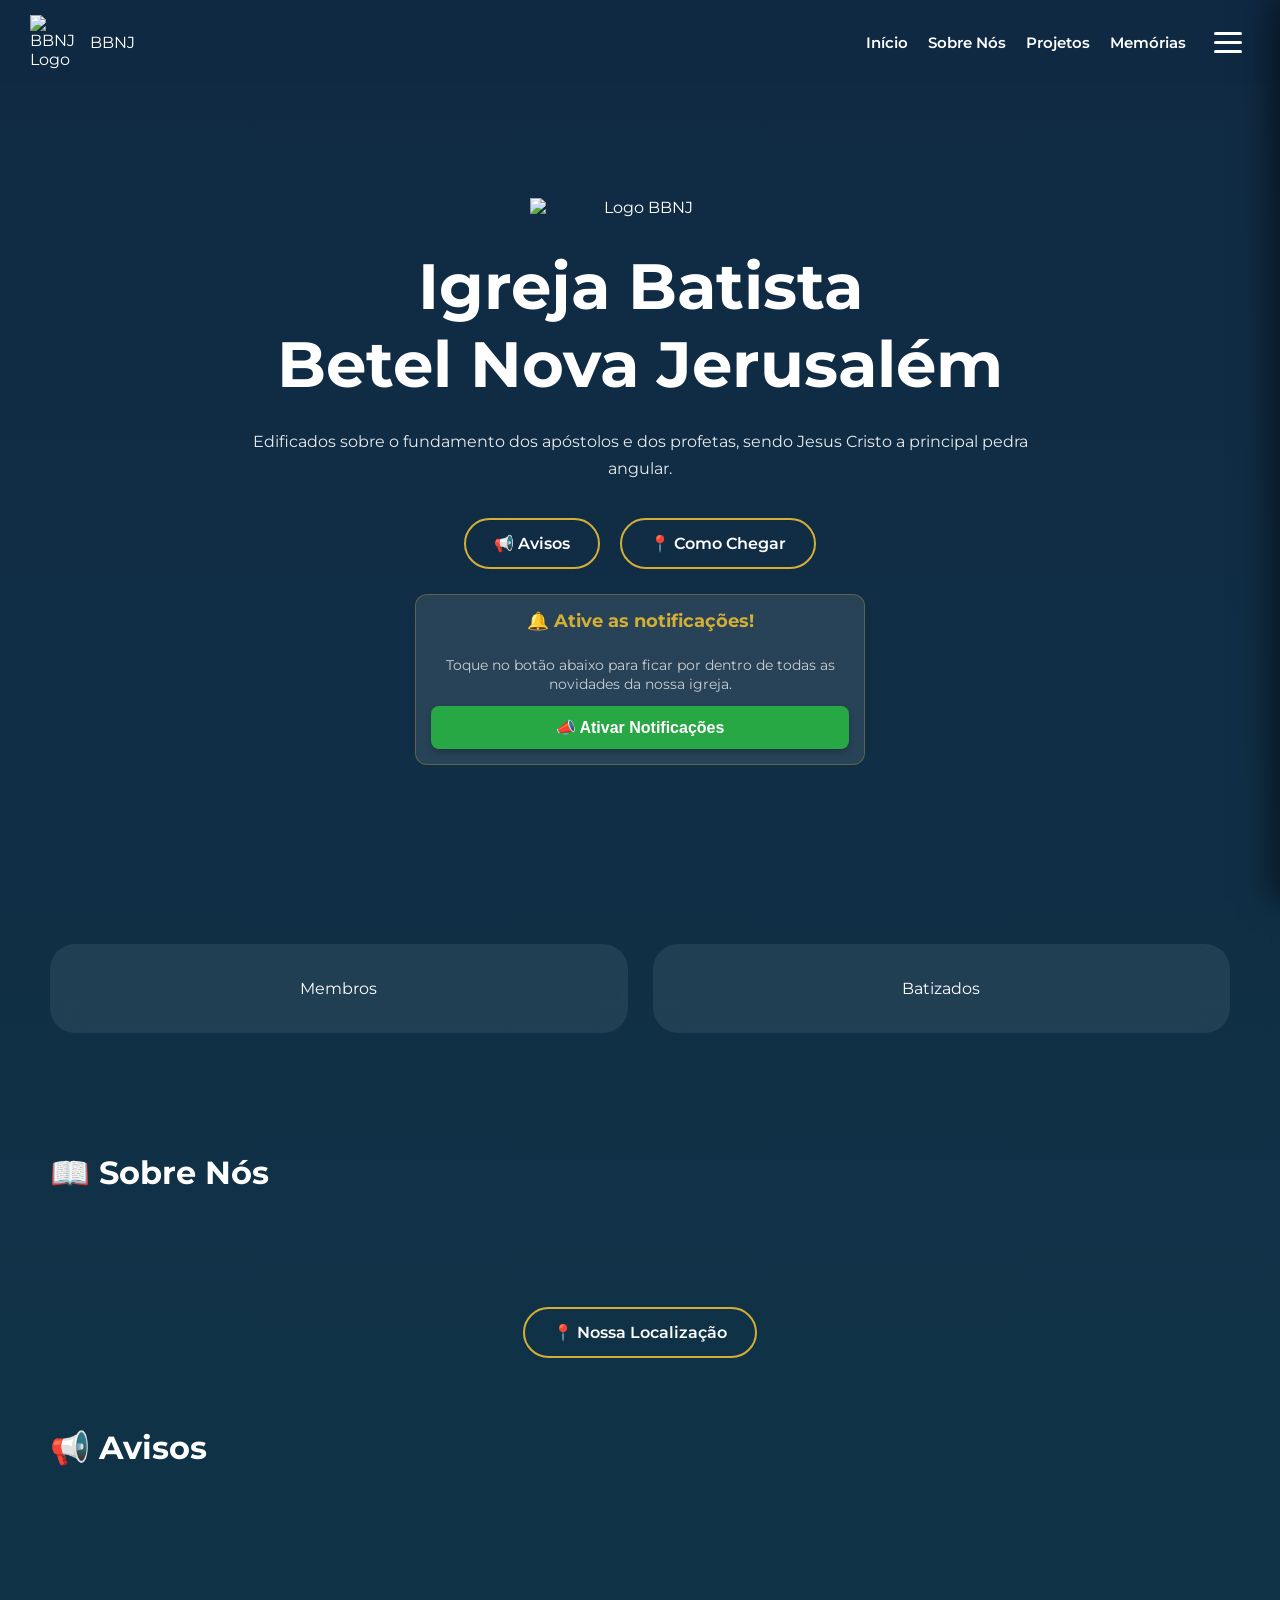
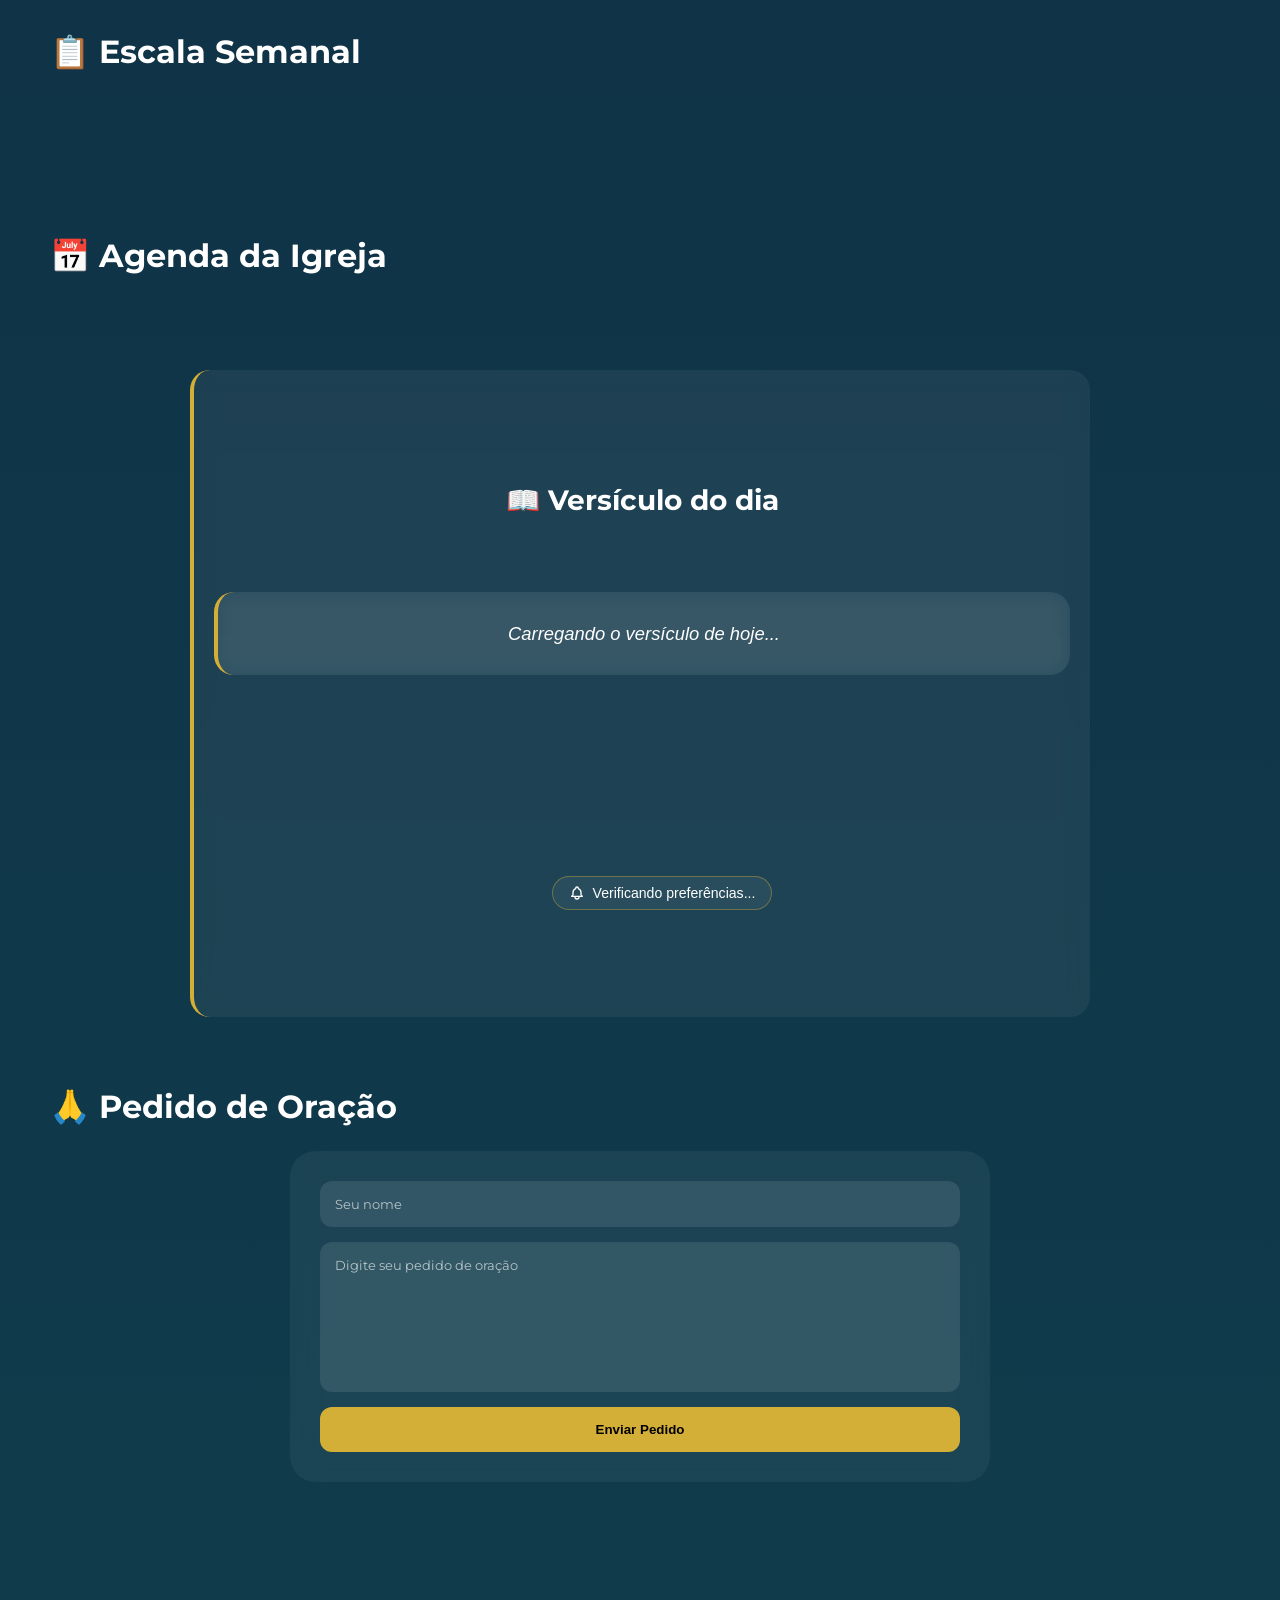
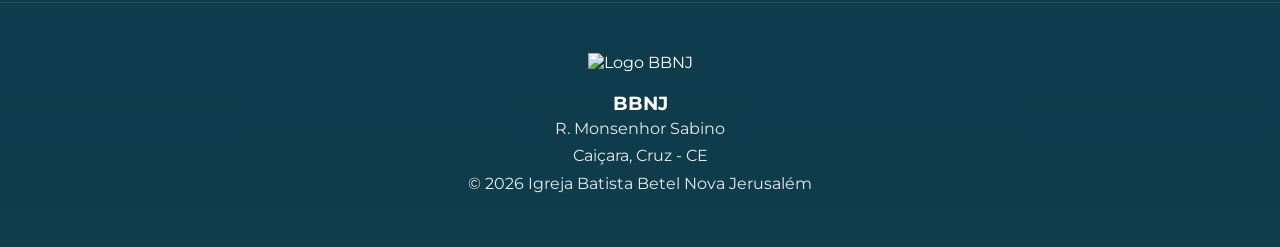
==== commit 8dea7049: "Update index.html" ====
--- a/index.html
+++ b/index.html
@@ -350,9 +350,20 @@
     <div id="agenda-container"></div>
 </section>
 
-<section class="verse">
+<!-- SEÇÃO DO VERSÍCULO REESTRUTURADA COM O SININHO -->
+<section class="verse" id="versiculo" style="position: relative; padding: 40px 20px; text-align: center;">
     <h2>📖 Versículo do dia</h2>
-    <p id="versiculo"></p>
+    <p id="versiculo" style="font-style: italic; margin-bottom: 20px; min-height: 24px;">Carregando o versículo de hoje...</p>
+    
+    <!-- Botão de Preferência (Sininho) -->
+    <div class="preferencia-notificacao" style="margin-top: 15px;">
+        <button id="btnSininhoVersiculo" onclick="alternarSubcanalVersiculo()" style="background: rgba(255, 255, 255, 0.05); border: 1px solid rgba(212, 175, 55, 0.4); color: #fff; padding: 8px 16px; border-radius: 20px; cursor: pointer; display: inline-flex; align-items: center; gap: 8px; font-weight: 500; font-size: 0.88rem; transition: all 0.3s ease;">
+            <svg id="iconeSininho" width="16" height="16" fill="none" stroke="currentColor" stroke-width="2" viewBox="0 0 24 24">
+                <path stroke-linecap="round" stroke-linejoin="round" d="M15 17h5l-1.405-1.405A2.032 2.032 0 0118 14.158V11a6.002 6.002 0 00-4-5.659V5a2 2 0 10-4 0v.341C7.67 6.165 6 8.388 6 11v3.159c0 .538-.214 1.055-.595 1.436L4 17h5m6 0v1a3 3 0 11-6 0v-1m6 0H9"/>
+            </svg>
+            <span id="textoSininho">Verificando preferências...</span>
+        </button>
+    </div>
 </section>
 
 <section id="oracao" class="section">
@@ -391,11 +402,9 @@
         overlay.classList.toggle('ativo');
     }
 
-    // Mantemos os eventos funcionando normalmente tanto para cliques no PC quanto para chamadas do botão inferior
     if(btnMenu) btnMenu.addEventListener('click', alternarMenu);
     if(overlay) overlay.addEventListener('click', alternarMenu);
 
-    // Fecha a barra lateral automaticamente se clicar em alguma âncora da página interna
     linksSidebar.forEach(link => {
         link.addEventListener('click', () => {
             if(btnMenu) btnMenu.classList.remove('aberto');
@@ -405,5 +414,70 @@
     });
 </script>
 
+<!-- CONTROLE DOS SUBCANAIS DO PUSHALERT (VERSÍCULO DIÁRIO) -->
+<script>
+    // Executa assim que a API do PushAlert carregar por completo no navegador
+    window.addEventListener('pushalertReady', function(e) {
+        atualizarLayoutSininho();
+    });
+
+    function atualizarLayoutSininho() {
+        const btn = document.getElementById('btnSininhoVersiculo');
+        const texto = document.getElementById('textoSininho');
+        const icone = document.getElementById('iconeSininho');
+        
+        if (typeof PushAlert !== 'undefined' && PushAlert.isUserSubscribed) {
+            // Verifica o estado atual da assinatura do subcanal
+            PushAlert.isUserSubscribedToSubchannel("versiculo", function(estaInscrito) {
+                if (estaInscrito) {
+                    btn.style.backgroundColor = "rgba(40, 167, 69, 0.15)";
+                    btn.style.borderColor = "#28a745";
+                    texto.innerText = "Recebendo Versículo Diário";
+                    icone.setAttribute("fill", "#28a745");
+                } else {
+                    btn.style.backgroundColor = "rgba(255, 255, 255, 0.05)";
+                    btn.style.borderColor = "rgba(212, 175, 55, 0.4)";
+                    texto.innerText = "Versículo Diário Silenciado";
+                    icone.setAttribute("fill", "none");
+                }
+            });
+        } else {
+            texto.innerText = "Ativar Versículo Diário";
+            icone.setAttribute("fill", "none");
+        }
+    }
+
+    function alternarSubcanalVersiculo() {
+        if (typeof PushAlert === 'undefined') return;
+
+        // Se o usuário ainda não ativou as notificações gerais do site, faz o convite principal primeiro
+        if (!PushAlert.isUserSubscribed) {
+            PushAlert.subscribe(function(result) {
+                if(result === "success") {
+                    PushAlert.subscribeToSubchannel("versiculo", function(status) {
+                        atualizarLayoutSininho();
+                    });
+                }
+            });
+            return;
+        }
+
+        // Se já for assinante geral, gerencia individualmente o subcanal do versículo
+        PushAlert.isUserSubscribedToSubchannel("versiculo", function(estaInscrito) {
+            if (estaInscrito) {
+                PushAlert.unsubscribeFromSubchannel("versiculo", function(status) {
+                    atualizarLayoutSininho();
+                    alert("Notificações do Versículo desativadas! Você continuará recebendo avisos e escalas importantes normalmente. 🙏");
+                });
+            } else {
+                PushAlert.subscribeToSubchannel("versiculo", function(status) {
+                    atualizarLayoutSininho();
+                    alert("Inscrição confirmada! Você passará a receber o Versículo do Dia. 📖");
+                });
+            }
+        });
+    }
+</script>
+
 </body>
 </html>
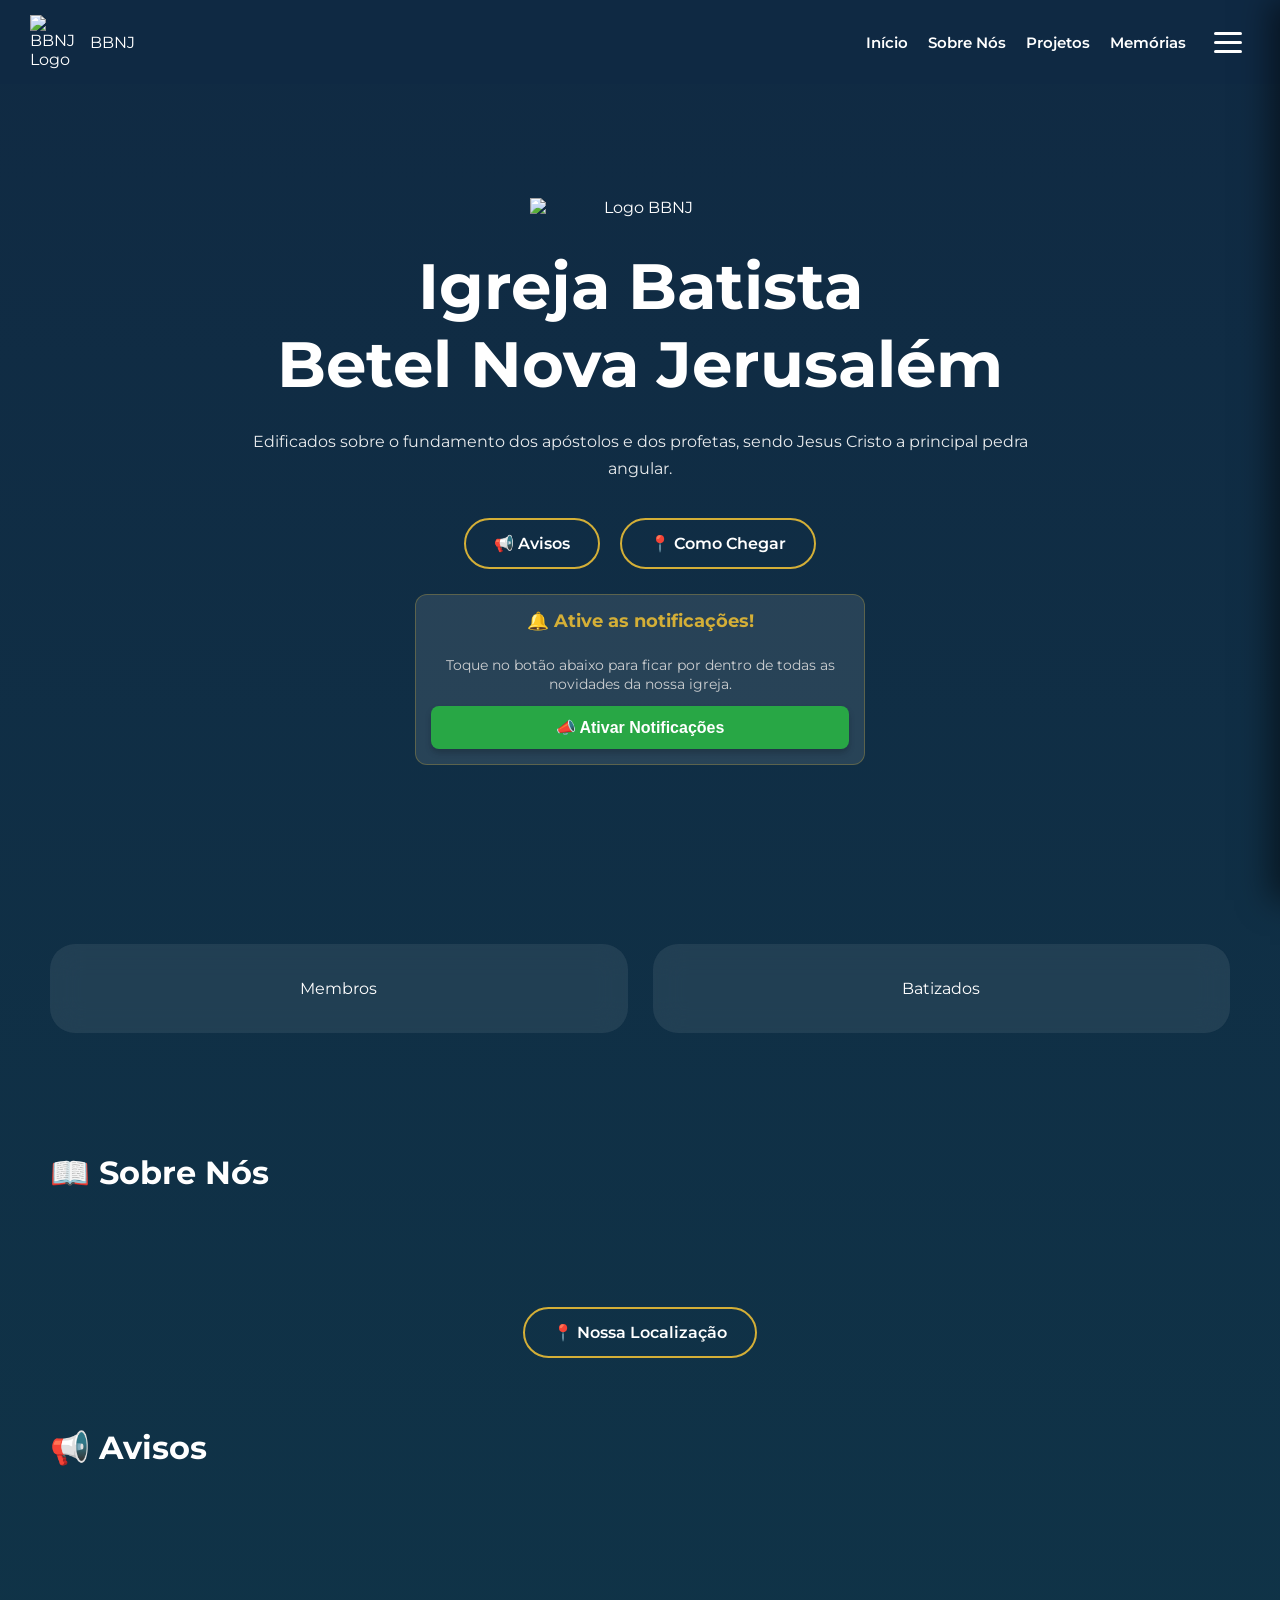
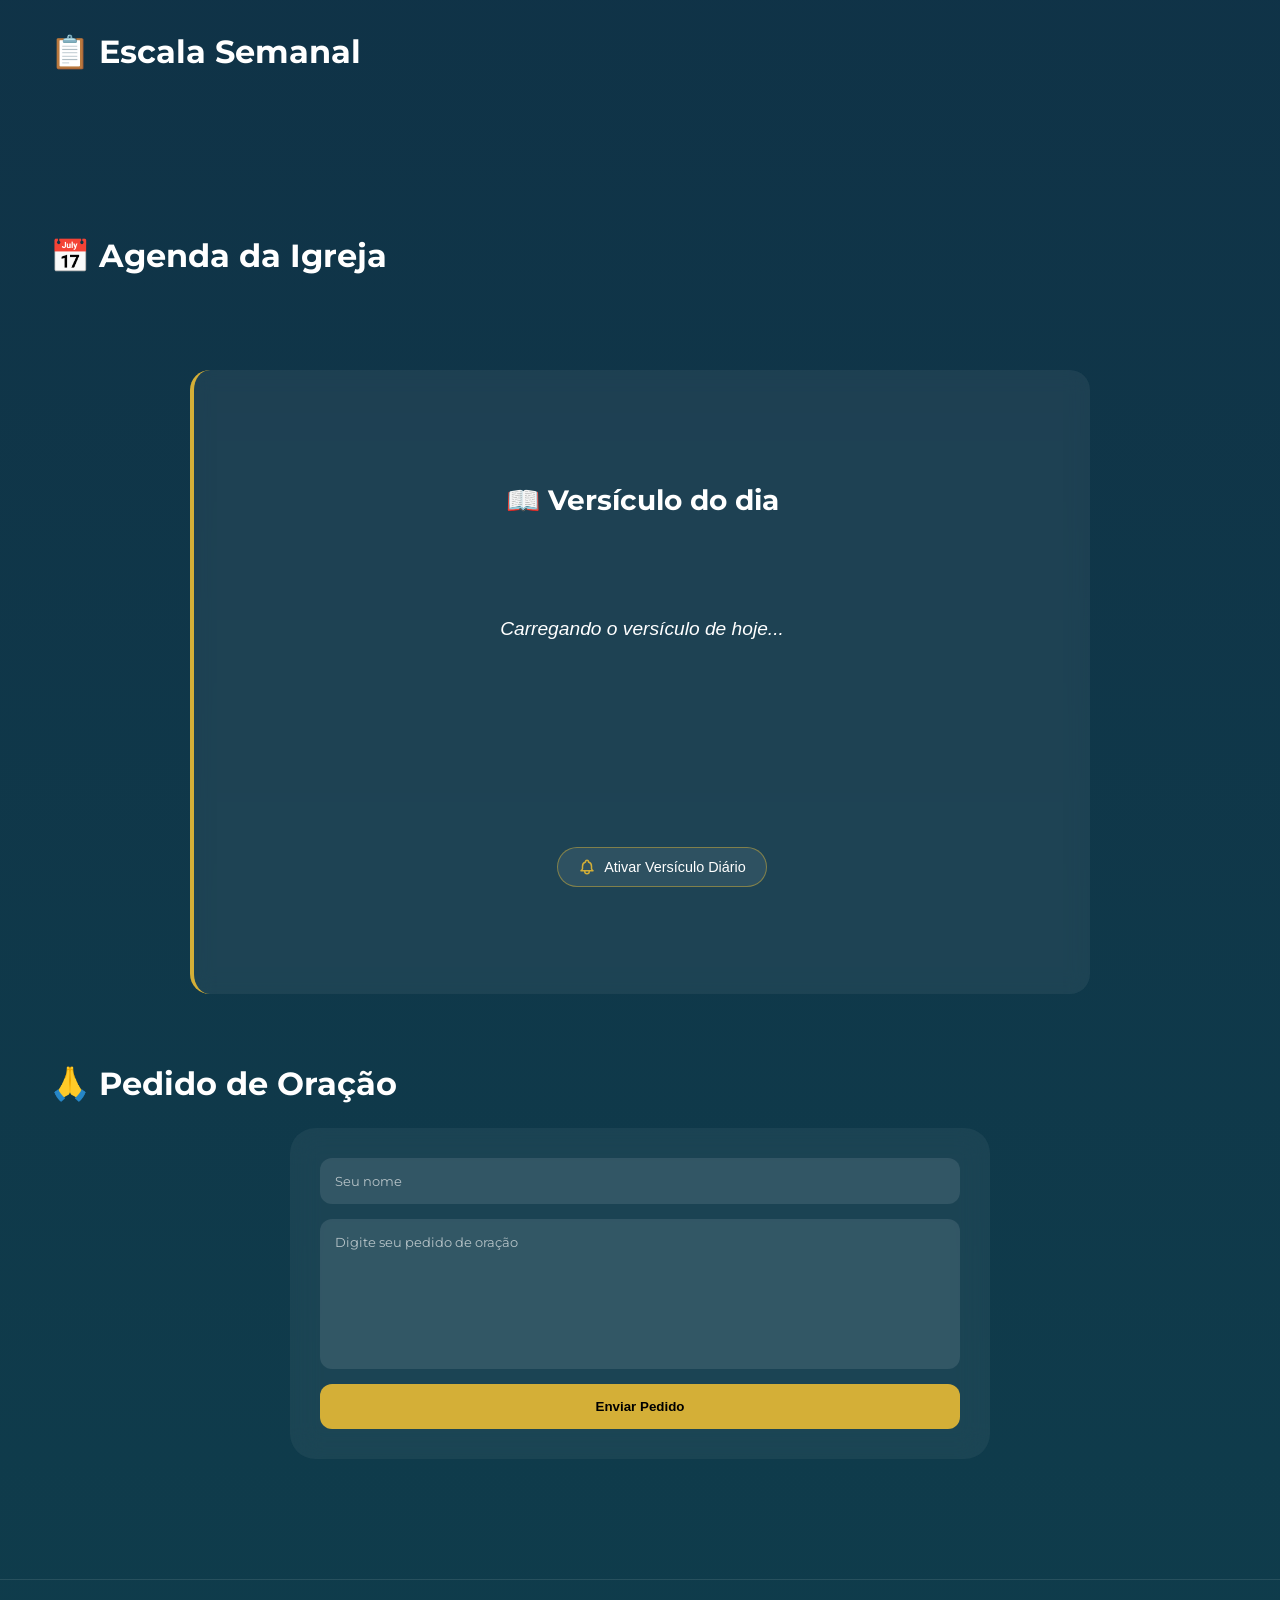
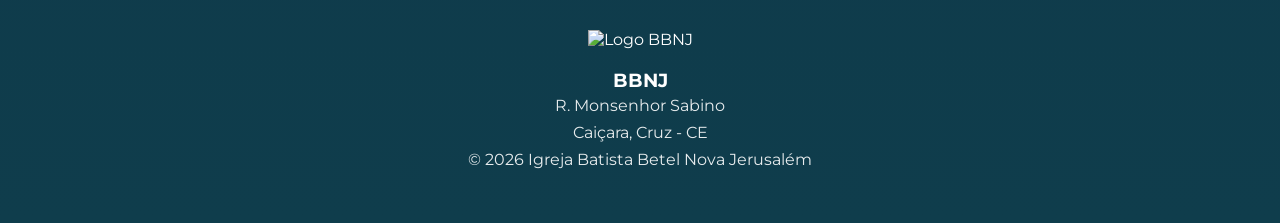
==== commit f899048c: "Update index.html" ====
--- a/index.html
+++ b/index.html
@@ -160,7 +160,7 @@
         }
 
         /* =======================================================
-           BARRA DE NAVEGAÇÃO INFERIOR (ESTILO APP MOBILE)
+            BARRA DE NAVEGAÇÃO INFERIOR (ESTILO APP MOBILE)
            ======================================================= */
         .bottom-nav {
             display: none;
@@ -350,18 +350,18 @@
     <div id="agenda-container"></div>
 </section>
 
-<!-- SEÇÃO DO VERSÍCULO REESTRUTURADA COM O SININHO -->
-<section class="verse" id="versiculo" style="position: relative; padding: 40px 20px; text-align: center;">
+<!-- SEÇÃO DO VERSÍCULO CORRIGIDA (SEM IDS DUPLICADOS E COM EXIBIÇÃO FORÇADA) -->
+<section class="verse" id="versiculo" style="position: relative; padding: 40px 20px; text-align: center; display: block !important;">
     <h2>📖 Versículo do dia</h2>
-    <p id="versiculo" style="font-style: italic; margin-bottom: 20px; min-height: 24px;">Carregando o versículo de hoje...</p>
+    <p id="textoVersiculo" style="font-style: italic; margin-bottom: 20px; min-height: 24px; display: block !important;">Carregando o versículo de hoje...</p>
     
     <!-- Botão de Preferência (Sininho) -->
-    <div class="preferencia-notificacao" style="margin-top: 15px;">
-        <button id="btnSininhoVersiculo" onclick="alternarSubcanalVersiculo()" style="background: rgba(255, 255, 255, 0.05); border: 1px solid rgba(212, 175, 55, 0.4); color: #fff; padding: 8px 16px; border-radius: 20px; cursor: pointer; display: inline-flex; align-items: center; gap: 8px; font-weight: 500; font-size: 0.88rem; transition: all 0.3s ease;">
-            <svg id="iconeSininho" width="16" height="16" fill="none" stroke="currentColor" stroke-width="2" viewBox="0 0 24 24">
+    <div class="preferencia-notificacao" style="margin-top: 15px; display: block !important;">
+        <button id="btnSininhoVersiculo" onclick="alternarSubcanalVersiculo()" style="background: rgba(255, 255, 255, 0.08) !important; border: 1px solid rgba(212, 175, 55, 0.5) !important; color: #ffffff !important; padding: 10px 20px !important; border-radius: 20px !important; cursor: pointer !important; display: inline-flex !important; align-items: center !important; gap: 8px !important; font-weight: 500 !important; font-size: 0.9rem !important; transition: all 0.3s ease !important;">
+            <svg id="iconeSininho" width="18" height="18" fill="none" stroke="#d4af37" stroke-width="2" viewBox="0 0 24 24" style="display: inline-block !important;">
                 <path stroke-linecap="round" stroke-linejoin="round" d="M15 17h5l-1.405-1.405A2.032 2.032 0 0118 14.158V11a6.002 6.002 0 00-4-5.659V5a2 2 0 10-4 0v.341C7.67 6.165 6 8.388 6 11v3.159c0 .538-.214 1.055-.595 1.436L4 17h5m6 0v1a3 3 0 11-6 0v-1m6 0H9"/>
             </svg>
-            <span id="textoSininho">Verificando preferências...</span>
+            <span id="textoSininho" style="color: #ffffff !important;">Ativar Versículo Diário</span>
         </button>
     </div>
 </section>
@@ -414,7 +414,6 @@
     });
 </script>
 
-<!-- CONTROLE DOS SUBCANAIS DO PUSHALERT (VERSÍCULO DIÁRIO) -->
 <script>
     // Executa assim que a API do PushAlert carregar por completo no navegador
     window.addEventListener('pushalertReady', function(e) {
@@ -427,20 +426,18 @@
         const icone = document.getElementById('iconeSininho');
         
         if (typeof PushAlert !== 'undefined' && PushAlert.isUserSubscribed) {
-            // Verifica o estado atual da assinatura do subcanal
-            PushAlert.isUserSubscribedToSubchannel("versiculo", function(estaInscrito) {
-                if (estaInscrito) {
-                    btn.style.backgroundColor = "rgba(40, 167, 69, 0.15)";
-                    btn.style.borderColor = "#28a745";
-                    texto.innerText = "Recebendo Versículo Diário";
-                    icone.setAttribute("fill", "#28a745");
-                } else {
-                    btn.style.backgroundColor = "rgba(255, 255, 255, 0.05)";
-                    btn.style.borderColor = "rgba(212, 175, 55, 0.4)";
-                    texto.innerText = "Versículo Diário Silenciado";
-                    icone.setAttribute("fill", "none");
-                }
-            });
+            // Verifica nos cookies locais do PushAlert se o usuário escolheu silenciar
+            if (localStorage.getItem('bbnj_versiculo_silenciado') === 'true') {
+                btn.style.backgroundColor = "rgba(255, 255, 255, 0.05)";
+                btn.style.borderColor = "rgba(212, 175, 55, 0.4)";
+                texto.innerText = "Versículo Diário Silenciado";
+                icone.setAttribute("fill", "none");
+            } else {
+                btn.style.backgroundColor = "rgba(40, 167, 69, 0.15)";
+                btn.style.borderColor = "#28a745";
+                texto.innerText = "Recebendo Versículo Diário";
+                icone.setAttribute("fill", "#28a745");
+            }
         } else {
             texto.innerText = "Ativar Versículo Diário";
             icone.setAttribute("fill", "none");
@@ -450,32 +447,31 @@
     function alternarSubcanalVersiculo() {
         if (typeof PushAlert === 'undefined') return;
 
-        // Se o usuário ainda não ativou as notificações gerais do site, faz o convite principal primeiro
+        // Se o usuário ainda não ativou as notificações gerais do site, convida primeiro
         if (!PushAlert.isUserSubscribed) {
             PushAlert.subscribe(function(result) {
                 if(result === "success") {
-                    PushAlert.subscribeToSubchannel("versiculo", function(status) {
-                        atualizarLayoutSininho();
-                    });
+                    localStorage.removeItem('bbnj_versiculo_silenciado');
+                    // Adiciona o usuário ao segmento informado no painel
+                    PushAlert.addSegment("versiculo");
+                    atualizarLayoutSininho();
                 }
             });
             return;
         }
 
-        // Se já for assinante geral, gerencia individualmente o subcanal do versículo
-        PushAlert.isUserSubscribedToSubchannel("versiculo", function(estaInscrito) {
-            if (estaInscrito) {
-                PushAlert.unsubscribeFromSubchannel("versiculo", function(status) {
-                    atualizarLayoutSininho();
-                    alert("Notificações do Versículo desativadas! Você continuará recebendo avisos e escalas importantes normalmente. 🙏");
-                });
-            } else {
-                PushAlert.subscribeToSubchannel("versiculo", function(status) {
-                    atualizarLayoutSininho();
-                    alert("Inscrição confirmada! Você passará a receber o Versículo do Dia. 📖");
-                });
-            }
-        });
+        // Se já for assinante, alterna baseado no estado atual
+        if (localStorage.getItem('bbnj_versiculo_silenciado') === 'true') {
+            localStorage.removeItem('bbnj_versiculo_silenciado');
+            PushAlert.addSegment("versiculo");
+            atualizarLayoutSininho();
+            alert("Inscrição confirmada! Você passará a receber o Versículo do Dia. 📖");
+        } else {
+            localStorage.setItem('bbnj_versiculo_silenciado', 'true');
+            PushAlert.removeSegment("versiculo");
+            atualizarLayoutSininho();
+            alert("Notificações do Versículo desativadas! Você continuará recebendo avisos e escalas importantes normalmente. 🙏");
+        }
     }
 </script>
 
